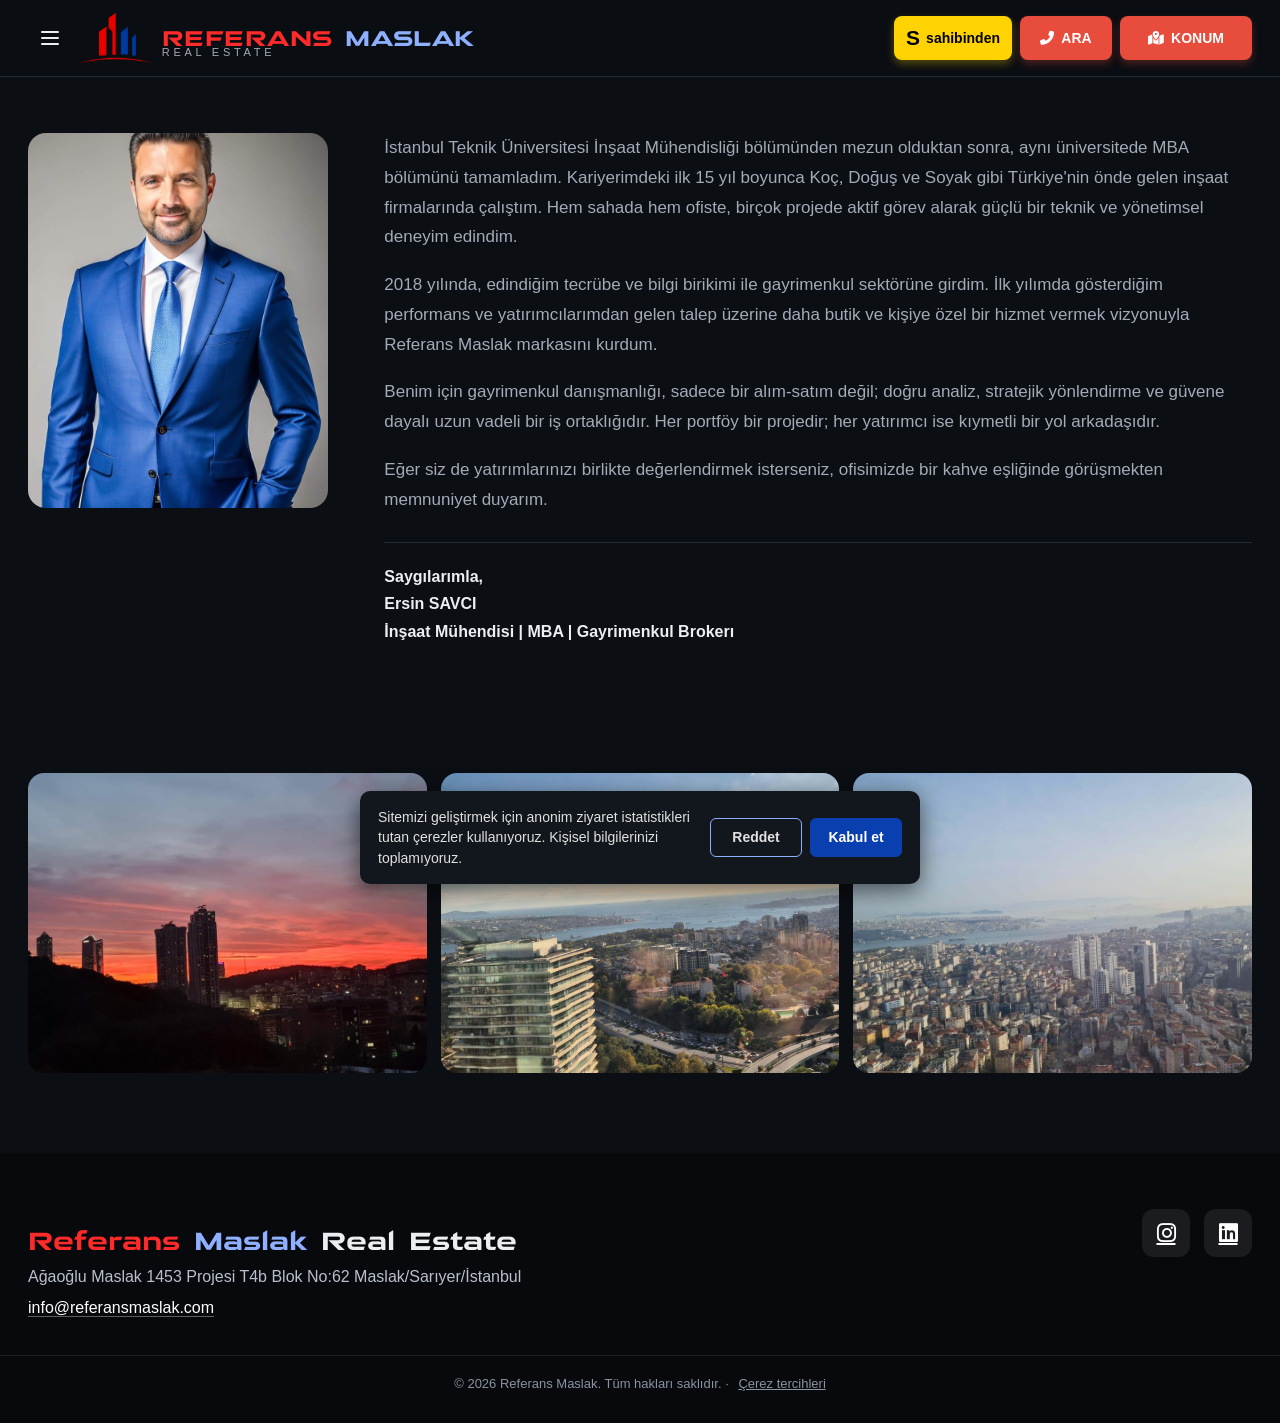
==== about.html @ 014ce4ad "Yan menü dil simgesi: standart çeviri ikonu (SVG) Co-Authored-By: Claude Opus 5.5 <noreply@anthropic" ====
<!DOCTYPE html>
<html lang="tr">
<head>
    <!-- Google tag (gtag.js) -->
    <script async src="https://www.googletagmanager.com/gtag/js?id=G-W1SLE5PTYP"></script>
    <script>
      window.dataLayer = window.dataLayer || [];
      function gtag(){dataLayer.push(arguments);}
      var rmConsent = null; try { rmConsent = localStorage.getItem('rm_consent'); } catch (e) {}
      gtag('consent', 'default', {
        ad_storage: 'denied', ad_user_data: 'denied', ad_personalization: 'denied',
        analytics_storage: rmConsent === 'granted' ? 'granted' : 'denied'
      });
      gtag('js', new Date());
      gtag('config', 'G-W1SLE5PTYP');
    </script>
    <meta charset="UTF-8">
    <meta name="viewport" content="width=device-width, initial-scale=1.0">
    <meta name="theme-color" content="#0B0E13">
    <script>try{if(localStorage.getItem('rmTheme')!=='disabled')document.documentElement.classList.add('dark')}catch(e){document.documentElement.classList.add('dark')}</script>
    <title>Ersin Savcı – Maslak Emlak Danışmanı, İnşaat Mühendisi, MBA | Referans Maslak</title>
    <meta name="description" content="İTÜ İnşaat Mühendisi ve MBA Ersin Savcı: Koç, Doğuş ve Soyak'ta 15 yıl inşaat deneyiminin ardından 2018'den beri Maslak'ta butik emlak ve gayrimenkul danışmanlığı.">
    <link rel="canonical" href="https://referansmaslak.com/about.html">
    <meta property="og:type" content="website">
    <meta property="og:locale" content="tr_TR">
    <meta property="og:site_name" content="Referans Maslak Real Estate">
    <meta property="og:title" content="Ersin Savcı – Maslak Emlak Danışmanı, İnşaat Mühendisi, MBA | Referans Maslak">
    <meta property="og:description" content="İTÜ İnşaat Mühendisi ve MBA Ersin Savcı: Koç, Doğuş ve Soyak'ta 15 yıl inşaat deneyiminin ardından 2018'den beri Maslak'ta butik emlak ve gayrimenkul danışmanlığı.">
    <meta property="og:url" content="https://referansmaslak.com/about.html">
    <meta property="og:image" content="https://referansmaslak.com/Firmalogo.jpg">
    <link rel="icon" type="image/png" sizes="192x192" href="favicon-192.png">
    <link rel="icon" href="favicon.ico" sizes="any">
    <link rel="apple-touch-icon" href="apple-touch-icon.png">
    <script type="application/ld+json">
{
  "@context": "https://schema.org",
  "@type": "Person",
  "name": "Ersin Savcı",
  "jobTitle": "Gayrimenkul Danışmanı",
  "alumniOf": "İstanbul Teknik Üniversitesi",
  "image": "https://referansmaslak.com/portrefoto.jpg",
  "worksFor": {
    "@id": "https://referansmaslak.com/#isletme",
    "@type": "RealEstateAgent",
    "name": "Referans Maslak Real Estate"
  },
  "sameAs": [
    "https://www.linkedin.com/in/ersin-savci-091b9053/",
    "https://www.instagram.com/referansmaslak.ersinsavci/"
  ]
}
    </script>
    <link rel="stylesheet" href="https://cdnjs.cloudflare.com/ajax/libs/font-awesome/6.0.0-beta3/css/all.min.css">
    <link rel="stylesheet" href="rm.css?v=20261031c">
</head>
<body>
    <!-- Yan menü (mobil) -->
    <div class="sidebar-menu" id="sidebarMenu">
        <ul class="menu-items">
            <li class="menu-item"><a href="index.html" class="menu-link" data-tr="Ana Sayfa" data-en="Main Page">Ana Sayfa</a></li>
            <li class="menu-item"><a href="about.html" class="menu-link active" data-tr="Hakkımızda" data-en="About Us">Hakkımızda</a></li>
            <li class="menu-item"><a href="services.html" class="menu-link" data-tr="Hizmetlerimiz" data-en="Our Services">Hizmetlerimiz</a></li>
            <li class="menu-item"><a href="maslak-1453.html" class="menu-link" data-tr="Maslak 1453" data-en="Maslak 1453">Maslak 1453</a></li>
        </ul>
        <div class="toggle-buttons-container">
            <div class="language-toggle-button">
                <span class="language-icon" aria-hidden="true"><svg viewBox="0 0 24 24" width="24" height="24" fill="currentColor" focusable="false"><path d="M12.87 15.07l-2.54-2.51.03-.03c1.74-1.94 2.98-4.17 3.71-6.53H17V4h-7V2H8v2H1v1.99h11.17C11.5 7.92 10.44 9.75 9 11.35 8.07 10.32 7.3 9.19 6.69 8h-2c.73 1.63 1.73 3.17 2.98 4.56l-5.09 5.02L4 19l5-5 3.11 3.11.76-2.04zM18.5 10h-2L12 22h2l1.12-3h4.75L21 22h2l-4.5-12zm-2.62 7l1.62-4.33L19.12 17h-3.24z"/></svg></span>
                <label class="language-toggle-switch" aria-label="Dil / Language">
                    <input type="checkbox" id="languageMenuToggle">
                    <span class="language-slider"></span>
                </label>
            </div>
            <div class="dark-mode-toggle-button">
                <span class="dark-mode-icon" aria-hidden="true"></span>
                <label class="toggle-switch" aria-label="Koyu tema / Dark mode">
                    <input type="checkbox" id="darkModeToggle">
                    <span class="slider"></span>
                </label>
            </div>
        </div>
    </div>
    <div class="menu-overlay" id="menuOverlay"></div>

    <!-- Üst bar -->
    <header class="top-bar">
        <div class="header-content">
            <div class="header-left">
                <button type="button" class="hamburger-btn" id="hamburgerBtn" aria-label="Menü" aria-expanded="false"><svg class="hb-open" aria-hidden="true" width="24" height="24" viewBox="0 0 24 24" fill="none" stroke="currentColor" stroke-width="2" stroke-linecap="round"><path d="M4 6h16M4 12h16M4 18h16"/></svg><svg class="hb-close" aria-hidden="true" width="24" height="24" viewBox="0 0 24 24" fill="none" stroke="currentColor" stroke-width="2" stroke-linecap="round"><path d="M6 6l12 12M18 6L6 18"/></svg></button>
                <a href="index.html" class="logo-container" id="logoLink">
                    <img src="logo-icon.png" alt="Referans Maslak Logo" class="logo" width="76" height="52">
                    <span class="company-name">
                        <span class="company-name-main"><span class="cn-red">REFERANS</span> <span class="cn-blue">MASLAK</span></span>
                        <span class="company-name-sub">Real Estate</span>
                    </span>
                </a>
                <nav class="main-nav" aria-label="Ana menü">
                <a href="index.html" data-tr="Ana Sayfa" data-en="Main Page">Ana Sayfa</a>
                <a href="about.html" class="active" aria-current="page" data-tr="Hakkımızda" data-en="About Us">Hakkımızda</a>
                <a href="services.html" data-tr="Hizmetlerimiz" data-en="Our Services">Hizmetlerimiz</a>
                <a href="maslak-1453.html" data-tr="Maslak 1453" data-en="Maslak 1453">Maslak 1453</a>
                </nav>
            </div>
            <div class="header-right">
                <div class="icon-buttons">
                    <button type="button" class="icon-btn" id="langBtn" aria-label="Dil değiştir / Change language">EN</button>
                    <button type="button" class="icon-btn" id="themeBtn" aria-label="Tema / Theme"><svg class="ico-sun" aria-hidden="true" width="18" height="18" viewBox="0 0 24 24" fill="none" stroke="currentColor" stroke-width="1.9" stroke-linecap="round"><circle cx="12" cy="12" r="4"/><path d="M12 2v2M12 20v2M4.9 4.9l1.4 1.4M17.7 17.7l1.4 1.4M2 12h2M20 12h2M4.9 19.1l1.4-1.4M17.7 6.3l1.4-1.4"/></svg><svg class="ico-moon" aria-hidden="true" width="18" height="18" viewBox="0 0 24 24" fill="none" stroke="currentColor" stroke-width="1.9" stroke-linecap="round" stroke-linejoin="round"><path d="M21 12.8A9 9 0 1 1 11.2 3a7 7 0 0 0 9.8 9.8z"/></svg></button>
                </div>
                <div class="action-buttons">
                    <a href="https://referansmaslak.sahibinden.com/" target="_blank" rel="noopener" class="sahibinden-button"><i>S</i> sahibinden</a>
                    <a href="tel:+905346270735" class="action-button" id="callButton"><i class="fas fa-phone-alt" aria-hidden="true"></i> <span class="call-text">ARA</span></a>
                    <a href="https://maps.app.goo.gl/JvEdP2CgWucA9CLR9?g_st=aw" target="_blank" rel="noopener" class="action-button" id="directionButton"><i class="fas fa-map-marked-alt" aria-hidden="true"></i> <span class="direction-text">KONUM</span></a>
                </div>
            </div>
        </div>
    </header>

    <main>
        <section class="about-section">
        <div class="about-container">
            <div class="profile-image">
                <img src="portrefoto.jpg" width="747" height="1200" alt="Ersin Savcı – Referans Maslak gayrimenkul danışmanı">
            </div>
            
            <div class="about-content">
                <div id="content-tr" class="language-content active">
                    <h1 class="about-title visually-hidden">Ersin Savcı – İnşaat Mühendisi | MBA | Gayrimenkul Danışmanı</h1>
                    
                    <p class="about-text">İstanbul Teknik Üniversitesi İnşaat Mühendisliği bölümünden mezun olduktan sonra, aynı üniversitede MBA bölümünü tamamladım. Kariyerimdeki ilk 15 yıl boyunca Koç, Doğuş ve Soyak gibi Türkiye'nin önde gelen inşaat firmalarında çalıştım. Hem sahada hem ofiste, birçok projede aktif görev alarak güçlü bir teknik ve yönetimsel deneyim edindim.</p>
                    
                    <p class="about-text">2018 yılında, edindiğim tecrübe ve bilgi birikimi ile gayrimenkul sektörüne girdim. İlk yılımda gösterdiğim performans ve yatırımcılarımdan gelen talep üzerine daha butik ve kişiye özel bir hizmet vermek vizyonuyla Referans Maslak markasını kurdum.</p>

                    <p class="about-text">Benim için gayrimenkul danışmanlığı, sadece bir alım-satım değil; doğru analiz, stratejik yönlendirme ve güvene dayalı uzun vadeli bir iş ortaklığıdır. Her portföy bir projedir; her yatırımcı ise kıymetli bir yol arkadaşıdır.</p>
                    
                    <p class="about-text">Eğer siz de yatırımlarınızı birlikte değerlendirmek isterseniz, ofisimizde bir kahve eşliğinde görüşmekten memnuniyet duyarım.</p>
                    
                    <p class="signature">Saygılarımla,<br>
                    Ersin SAVCI<br>
                    İnşaat Mühendisi | MBA | Gayrimenkul Brokerı</p>
                </div>
                
                <div id="content-en" class="language-content">
                    <h2 class="about-title visually-hidden">Ersin Savcı – Civil Engineer | MBA | Real Estate Broker</h2>
                    <p class="about-text">After graduating from Istanbul Technical University with a degree in Civil Engineering, I completed my MBA at the same university. I gained strong technical and managerial experience over 15 years working in leading construction companies in Turkey such as Koç, Doğuş, and Soyak. I took active roles in numerous projects, both on-site and in the office.</p>
                    
                    <p class="about-text">In 2018, I transitioned this expertise into the real estate sector. Due to my strong performance in the first year and the increasing demand from my clients, I shifted towards a more boutique and personalized service approach. This vision led me to establish the Referans Maslak brand.</p>
                    
                    <p class="about-text">For me, real estate consultancy is not just about buying and selling; it's about accurate analysis, strategic guidance, and building long-term partnerships based on trust. Every portfolio is a project, and every client is a valued partner on this journey.</p>
                    
                    <p class="about-text">If you would like to discuss your investments together, I would be happy to meet you at our office over a cup of coffee.</p>
                    
                    <p class="signature">Best regards,<br>
                    Ersin SAVCI<br>
                    Civil Engineer | MBA | Real Estate Broker</p>
                </div>
            </div>
        </div>
    </section>

    <section class="section-tight" aria-label="Fotoğraflar">
        <div class="wrap"><div class="photo-strip" data-rm-photos="3"></div></div>
    </section>
    </main>

    <footer>
        <div class="footer-inner">
            <div class="contact-info">
                <h3><span class="cn-red">Referans</span> <span class="cn-blue">Maslak</span> Real Estate</h3>
                <p>Ağaoğlu Maslak 1453 Projesi T4b Blok No:62 Maslak/Sarıyer/İstanbul</p>
                <p><a class="footer-link" href="mailto:info@referansmaslak.com">info@referansmaslak.com</a></p>
            </div>
            <div class="social-links">
                <a href="https://www.instagram.com/referansmaslak.ersinsavci?utm_source=ig_web_button_share_sheet&amp;igsh=ZDNlZDc0MzIxNw==" target="_blank" rel="noopener" class="social-icon" aria-label="Instagram"><i class="fab fa-instagram" aria-hidden="true"></i></a>
                <a href="https://www.linkedin.com/in/ersin-savci-091b9053/" target="_blank" rel="noopener" class="social-icon" aria-label="LinkedIn"><i class="fab fa-linkedin" aria-hidden="true"></i></a>
            </div>
        </div>
        <div class="copyright">
            © <script>document.write(new Date().getFullYear())</script> Referans Maslak. <span data-tr="Tüm hakları saklıdır." data-en="All rights reserved.">Tüm hakları saklıdır.</span>
        </div>
    </footer>
    <script src="rm.js?v=20261031c" defer></script>
    <script src="analytics.js" defer></script>
</body>
</html>
---- rm.css ----
/* Referans Maslak — ortak tema (2026-10 yeni tasarım)
   Renkler logodan: kırmızı #E30613, mavi #0A3FB0.
   Varsayılan koyu tema; açık tema html:not(.dark) ile gelir. */

@font-face {
    font-family: 'QarantaBold';
    src: url('QarantaBold.woff2') format('woff2'),
         url('Qaranta Bold.otf') format('opentype');
    font-weight: 700;
    font-style: normal;
    font-display: swap;
}

:root {
    --red: #E30613;          /* dolgu: buton, vurgu */
    --btn-red: #E74C3C;      /* ARA / KONUM (eski sitedeki kırmızı) */
    --red-text: #D0101A;     /* açık zeminde kırmızı yazı */
    --blue: #0A3FB0;         /* dolgu: şerit, buton */
    --blue-text: #0A3FB0;    /* açık zeminde mavi yazı */
    --bg: #F5F6F8;
    --surface: #FFFFFF;
    --surface-2: #EEF1F5;
    --line: #DDE1E8;
    --text: #141A24;
    --muted: #4A5363;
    --header-bg: rgba(255, 255, 255, 0.94);
    --logo-bg: transparent;
    --shadow: 0 6px 24px rgba(16, 24, 40, 0.08);
    --radius: 18px;
    --radius-sm: 12px;
    --font: -apple-system, BlinkMacSystemFont, 'Segoe UI', Roboto, 'Helvetica Neue', Arial, sans-serif;
    --brand-font: 'QarantaBold', var(--font);
    --wrap: 1320px;
}

html.dark {
    --red-text: #FF4D4D;
    --blue-text: #8FB0FF;
    --bg: #0B0E13;
    --surface: #12161D;
    --surface-2: #171C25;
    --line: #232A34;
    --text: #ECEEF2;
    --muted: #A3ABB7;
    --header-bg: rgba(11, 14, 19, 0.94);
    --logo-bg: #FFFFFF;
    --shadow: 0 6px 24px rgba(0, 0, 0, 0.35);
}

* { box-sizing: border-box; margin: 0; padding: 0; }

html { scroll-behavior: smooth; }

body {
    font-family: var(--font);
    background: var(--bg);
    color: var(--text);
    font-size: 16px;
    line-height: 1.6;
    -webkit-font-smoothing: antialiased;
    transition: background-color .3s, color .3s;
}

img { max-width: 100%; }
a { color: var(--blue-text); }
a:hover { color: var(--red-text); }
:focus-visible { outline: 2px solid var(--blue-text); outline-offset: 2px; }

.wrap { max-width: var(--wrap); margin: 0 auto; padding: 0 28px; }
.brand-h { font-family: var(--brand-font); font-weight: 700; letter-spacing: .01em; line-height: 1.12; }
.t-red { color: var(--red-text); }
.t-blue { color: var(--blue-text); }

/* ---------- Üst bar ---------- */
.top-bar {
    position: sticky; top: 0; z-index: 100;
    background: var(--header-bg);
    backdrop-filter: saturate(140%) blur(10px);
    -webkit-backdrop-filter: saturate(140%) blur(10px);
    border-bottom: 1px solid var(--line);
}
.header-content {
    max-width: calc(var(--wrap) + 56px); margin: 0 auto; padding: 12px 28px;   /* iç kenar = kapak/şerit kutularının kenarı */
    display: flex; align-items: center; gap: 12px 16px; flex-wrap: wrap;
}
.header-left { display: flex; align-items: center; gap: 6px; min-width: 0; }

.hamburger-btn {
    width: 44px; height: 44px; display: none; align-items: center; justify-content: center;
    background: none; border: 0; border-radius: 10px; cursor: pointer; color: var(--text); font-size: 22px;
}
.hamburger-btn:hover { background: var(--surface-2); }
.hamburger-btn .hb-close { display: none; }
.hamburger-btn[aria-expanded="true"] .hb-close { display: block; }
.hamburger-btn[aria-expanded="true"] .hb-open { display: none; }
.hamburger-btn { position: relative; z-index: 1001; }

.logo-container { display: flex; align-items: center; gap: 8px; text-decoration: none; cursor: pointer; }
.logo {
    width: auto; height: 52px; aspect-ratio: 233 / 160; object-fit: contain; display: block;
    background: transparent; padding: 0;   /* şeffaf PNG: koyu ve açık temada zeminle aynı */
}
.company-name { display: flex; flex-direction: column; line-height: 1.05; }
.company-name-main { font-family: var(--brand-font); font-weight: 700; font-size: 24px; letter-spacing: .02em; white-space: nowrap; }
.company-name-main .cn-red { color: var(--red); }
html.dark .company-name-main .cn-red { color: #FF2A2A; }
.company-name-main .cn-blue { color: var(--blue-text); }
.company-name-sub { font-size: 11px; letter-spacing: .34em; text-transform: uppercase; color: var(--muted); margin-top: 4px; }

.main-nav { display: flex; gap: 0; margin-left: 4px; }
.main-nav a {
    padding: 10px 6px; border-radius: 10px; color: var(--muted); text-decoration: none;
    font-size: 14.5px; font-weight: 500; white-space: nowrap;
}
.main-nav a:hover { color: var(--text); background: var(--surface-2); }
.main-nav a.active { color: var(--text); }
.main-nav a.active::after { content: ''; display: block; height: 2px; margin-top: 3px; border-radius: 2px; background: var(--red); }

.header-right { display: flex; align-items: center; gap: 8px; margin-left: auto; }
.icon-buttons { display: flex; gap: 6px; }
.icon-btn {
    height: 44px; min-width: 44px; padding: 0 12px; border-radius: 8px;
    border: 1px solid var(--line); background: transparent; color: var(--text);
    font: 600 13px var(--font); cursor: pointer; display: inline-flex; align-items: center; justify-content: center; gap: 6px;
}
.icon-btn:hover { background: var(--surface-2); }
.icon-btn .ico-sun { display: none; }
html.dark .icon-btn .ico-sun { display: inline; }
html.dark .icon-btn .ico-moon { display: none; }

.action-buttons { display: flex; gap: 8px; }
.sahibinden-button {
    font-family: Arial, Helvetica, sans-serif;
    display: inline-flex; align-items: center; justify-content: center;
    background: #FFD301; color: #000; border-radius: 8px;
    padding: 0 12px; height: 44px; font-weight: 700; font-size: 14px; text-decoration: none;
    box-shadow: 0 4px 8px rgba(255, 211, 1, .3); transition: transform .2s, box-shadow .2s;
}
.sahibinden-button:hover { color: #000; transform: translateY(-2px); box-shadow: 0 6px 12px rgba(255, 211, 1, .4); }
.sahibinden-button i { font-style: normal; font-weight: 700; font-size: 21px; margin-right: 6px; }
.action-button {
    display: inline-flex; align-items: center; justify-content: center; gap: 7px;
    background: var(--btn-red); color: #fff; border-radius: 8px;
    padding: 0 12px; height: 44px; min-width: 0; font-weight: 600; font-size: 14px; text-decoration: none;
    box-shadow: 0 4px 8px rgba(231, 76, 60, .3); transition: transform .2s, background-color .2s;
}
.action-button:hover { color: #fff; background: var(--blue); transform: translateY(-2px); }
.action-button i { font-size: 14px; }
/* TR/EN değişince üst bar genişliği değişmesin diye sabit genişlik */
#callButton { width: 92px; }
#directionButton { width: 132px; }

/* ---------- Yan menü (mobil) ---------- */
.sidebar-menu {
    position: fixed; top: 0; left: -320px; width: 290px; height: 100vh; height: 100dvh; z-index: 10002;
    background: var(--surface); border-right: 1px solid var(--line); box-shadow: var(--shadow);
    display: flex; flex-direction: column; overflow-y: auto; transition: left .35s ease;
}
.sidebar-menu.open { left: 0; }
.menu-items { list-style: none; padding: 84px 12px 12px; flex-grow: 1; }
.menu-link {
    display: block; padding: 14px 16px; border-radius: 12px; color: var(--text);
    text-decoration: none; font-weight: 600; font-size: 17px;
}
.menu-link:hover, .menu-link.active { background: var(--surface-2); color: var(--red-text); }
.toggle-buttons-container { padding: 16px; border-top: 1px solid var(--line); display: flex; flex-direction: column; gap: 12px; }
.language-toggle-button, .dark-mode-toggle-button {
    display: flex; align-items: center; justify-content: space-between;
    padding: 10px 14px; border-radius: 12px; background: var(--surface-2);
}
.language-icon { width: 24px; height: 24px; display: flex; align-items: center; justify-content: center; color: var(--text); }
.language-icon svg { width: 24px; height: 24px; display: block; }
.dark-mode-icon { width: 24px; height: 24px; display: flex; align-items: center; justify-content: center; color: var(--text); font-size: 18px; }
.dark-mode-icon .sun-moon { display: none; }
.dark-mode-icon::before { content: '\263C'; }
html.dark .dark-mode-icon::before { content: '\263E'; }
.language-toggle-switch, .toggle-switch { position: relative; display: inline-block; width: 80px; height: 34px; }
.language-toggle-switch input, .toggle-switch input { opacity: 0; width: 0; height: 0; }
.language-slider, .slider {
    position: absolute; inset: 0; cursor: pointer; background: #9AA3AF; border-radius: 34px; transition: .3s;
}
.language-slider:before {
    position: absolute; content: "TR"; height: 26px; width: 36px; left: 4px; bottom: 4px;
    background: #fff; border-radius: 30px; transition: .3s;
    display: flex; align-items: center; justify-content: center; font-size: 12px; font-weight: 700; color: var(--blue);
}
input:checked + .language-slider { background: var(--blue); }
input:checked + .language-slider:before { content: "EN"; transform: translateX(36px); }
.slider:before { position: absolute; content: ""; height: 26px; width: 26px; left: 4px; bottom: 4px; background: #fff; border-radius: 50%; transition: .3s; }
input:checked + .slider { background: var(--blue); }
input:checked + .slider:before { transform: translateX(46px); }
.menu-overlay { position: fixed; inset: 0; background: rgba(0, 0, 0, .5); z-index: 10001; opacity: 0; visibility: hidden; transition: .3s; }
.menu-overlay.active { opacity: 1; visibility: visible; }

/* ---------- Kapak (hero) ---------- */
.hero { padding: 20px 28px 0; }
.hero-box {
    position: relative; max-width: var(--wrap); margin: 0 auto; min-height: 560px;
    border-radius: 22px; overflow: hidden; display: flex; align-items: flex-end; background: #0B0E13;
}
.hero-box img { position: absolute; inset: 0; width: 100%; height: 100%; object-fit: cover; }
.hero-box::after { content: ''; position: absolute; inset: 0; background: linear-gradient(180deg, rgba(8, 10, 14, 0) 30%, rgba(8, 10, 14, .9) 100%); }
.hero-text { position: relative; z-index: 1; padding: 0 48px 52px; max-width: 980px; color: #fff; }
.hero-text h1 { font-family: var(--brand-font); font-weight: 700; font-size: clamp(32px, 5vw, 64px); line-height: 1.14; color: #fff; padding-bottom: 6px; }
.hero-text h1 .hl { color: #FF3B3B; }
.hero-text p { margin-top: 16px; font-size: 18px; color: #E6E9EE; max-width: 720px; }

/* ---------- Mavi istatistik şeridi ---------- */
.stats { padding: 16px 28px 0; }
.stats-box {
    max-width: var(--wrap); margin: 0 auto; background: var(--blue); color: #fff; border-radius: 22px;
    padding: 30px 40px; display: grid; grid-template-columns: repeat(4, minmax(0, 1fr)); gap: 24px;
}
.stat-num { font-family: var(--brand-font); font-size: 40px; line-height: 1; white-space: nowrap; }
.stat-label { margin-top: 8px; font-size: 14px; color: #D6E0FA; }

/* ---------- Bölümler ---------- */
.section { padding: 88px 0; }
.section-tight { padding: 56px 0; }
.section-title { font-family: var(--brand-font); font-weight: 700; font-size: clamp(28px, 3.4vw, 40px); line-height: 1.15; color: var(--text); }
.section-head { display: flex; flex-wrap: wrap; justify-content: space-between; align-items: flex-end; gap: 12px; margin-bottom: 32px; }

.intro { display: flex; flex-wrap: wrap; gap: 56px; align-items: center; }
.intro-photo { flex: 0 1 300px; width: 300px; max-width: 300px; height: auto; aspect-ratio: 4 / 5; object-fit: cover; object-position: center top; border-radius: var(--radius); display: block; }
.intro-body { flex: 999 1 480px; min-width: 0; }
.intro-body .lead { font-size: clamp(18px, 1.7vw, 21px); line-height: 1.6; color: var(--text); }
.intro-body .lead .brand { color: var(--red-text); font-weight: 700; }
.intro-sign { margin-top: 28px; padding-top: 20px; border-top: 1px solid var(--line); color: var(--blue-text); font-weight: 600; font-size: 15px; }

/* Rastgele foto şeridi */
.photo-strip { display: grid; grid-template-columns: repeat(3, minmax(0, 1fr)); gap: 14px; }
.photo-strip img { width: 100%; height: 300px; object-fit: cover; border-radius: 16px; display: block; background: var(--surface-2); }

/* Yorumlar */
.g-rating {
    display: inline-flex; align-items: center; gap: 10px; padding: 10px 16px; border-radius: 14px;
    background: var(--surface); border: 1px solid var(--line); text-decoration: none; color: var(--text);
    transition: border-color .2s, transform .2s;
}
.g-rating:hover { color: var(--text); border-color: #F5A623; transform: translateY(-2px); }
.g-rating-score { font: 700 26px/1 var(--font); letter-spacing: -.01em; }
.g-rating-stars { color: #F5A623; font-size: 19px; letter-spacing: 2px; line-height: 1; }
.g-rating-src { display: inline-flex; align-items: center; gap: 6px; font-size: 13.5px; color: var(--muted); padding-left: 10px; border-left: 1px solid var(--line); }
.reviews-viewport { position: relative; margin: 0 -28px; }
.reviews-viewport::before, .reviews-viewport::after {
    content: ''; position: absolute; top: 0; bottom: 0; width: 72px; z-index: 2; pointer-events: none;
}
.reviews-viewport::before { left: 0; background: linear-gradient(90deg, var(--bg), transparent); }
.reviews-viewport::after { right: 0; background: linear-gradient(-90deg, var(--bg), transparent); }
.reviews-track {
    display: flex; align-items: flex-start; gap: 16px; overflow-x: auto; padding: 6px 28px 14px; list-style: none;
    scrollbar-width: none; -webkit-overflow-scrolling: touch;
}
.reviews-track::-webkit-scrollbar { display: none; }
.reviews-track.is-static { scroll-snap-type: x mandatory; }
.reviews-track.is-static .review-card { scroll-snap-align: start; }
.review-card {
    position: relative; flex: 0 0 420px; display: flex; flex-direction: column; gap: 14px;
    background: var(--surface); border: 1px solid var(--line); border-radius: 18px; padding: 26px;
    transition: transform .25s ease, border-color .25s ease, box-shadow .25s ease;
}
.review-card::after { content: '\201D'; position: absolute; top: 6px; right: 20px; font: 700 72px/1 Georgia, serif; color: var(--red-text); opacity: .18; pointer-events: none; }
.review-card:hover { transform: translateY(-4px); border-color: var(--blue-text); box-shadow: 0 10px 28px rgba(10, 63, 176, .18); }
.review-stars { color: #F5A623; letter-spacing: 3px; font-size: 17px; }
.review-text {
    color: var(--text); line-height: 1.6; flex: 1; font-size: 15px;
}
.review-head { display: flex; align-items: center; gap: 12px; padding-top: 14px; border-top: 1px solid var(--line); }
.review-avatar {
    width: 38px; height: 38px; border-radius: 50%; flex: 0 0 38px; display: inline-flex; align-items: center; justify-content: center;
    font: 700 16px var(--font); color: #fff; background: var(--blue);
}
.review-avatar.av-1 { background: var(--red); }
.review-avatar.av-2 { background: #0E7C66; }
.review-avatar.av-3 { background: #7A4BC2; }
.review-author { font-size: 14.5px; font-weight: 600; color: var(--text); }
.review-author span { font-weight: 400; color: var(--muted); font-size: 13px; }
.reviews-all { display: inline-block; margin-top: 20px; font-size: 15px; font-weight: 600; text-decoration: none; }

/* Mülk sahipleri */
.owners { display: flex; flex-wrap: wrap; background: var(--surface); border: 1px solid var(--line); border-radius: 22px; overflow: hidden; }
.owners-body { flex: 1 1 440px; min-width: 0; padding: 52px 48px; }
.owners h2 { font-family: var(--brand-font); font-weight: 700; font-size: clamp(24px, 2.6vw, 34px); line-height: 1.2; color: var(--text); }
.owners p { margin-top: 18px; color: var(--muted); }
.owners p strong { color: var(--text); }
.owners-photo { flex: 1 1 380px; min-width: 0; min-height: 360px; object-fit: cover; display: block; background: var(--surface-2); }

/* Projeler */
.project-tags { list-style: none; display: grid; grid-template-columns: repeat(auto-fill, minmax(240px, 1fr)); gap: 0 32px; counter-reset: prj; }
.project-tags li { counter-increment: prj; padding: 14px 0; border-bottom: 1px solid var(--line); display: flex; gap: 14px; align-items: baseline; font-size: 17px; color: var(--text); }
.project-tags li::before { content: counter(prj, decimal-leading-zero); font-size: 12px; font-weight: 700; color: var(--red-text); font-variant-numeric: tabular-nums; }

/* Galeri — dikey/yatay kuralı JS'te */
.gallery { display: grid; grid-template-columns: repeat(auto-fill, minmax(170px, 1fr)); grid-auto-rows: 200px; gap: 12px; }
.gallery-item { position: relative; overflow: hidden; border-radius: 14px; background: var(--surface-2); transition: transform .3s ease; }
.gallery-item img { width: 100%; height: 100%; object-fit: cover; display: block; }
.gallery-item:hover { transform: scale(1.02); z-index: 1; }
.img-wide { grid-column: span 2; }
.img-tall { grid-row: span 2; }
.img-large { grid-column: span 2; grid-row: span 2; }

/* ---------- Hakkımızda / Maslak 1453 içerik sayfaları ---------- */
.about-section { padding: 56px 0 72px; }
.about-container { max-width: var(--wrap); margin: 0 auto; padding: 0 28px; display: flex; flex-wrap: wrap; gap: 56px; align-items: flex-start; }
.profile-image { flex: 1 1 300px; max-width: 420px; }
.profile-image img { width: 100%; height: auto; aspect-ratio: 4 / 5; object-fit: cover; border-radius: var(--radius); display: block; }
.about-content { flex: 999 1 520px; min-width: 0; }
.about-container.p1453 .about-content { max-width: 860px; margin: 0 auto; }
.language-content { display: none; }
.language-content.active { display: block; }
.about-title { font-family: var(--brand-font); font-weight: 700; font-size: clamp(28px, 3.6vw, 44px); line-height: 1.15; color: var(--text); margin-bottom: 24px; }
.about-title::before { content: ''; display: block; width: 56px; height: 4px; border-radius: 2px; background: var(--red); margin-bottom: 20px; }
.about-text { font-size: 17px; color: var(--muted); margin-bottom: 18px; line-height: 1.75; }
.about-text strong { color: var(--text); }
.p-h2 { font-family: var(--brand-font); font-weight: 700; font-size: 24px; color: var(--blue-text); margin: 36px 0 12px; }
.signature { margin-top: 28px; padding-top: 20px; border-top: 1px solid var(--line); color: var(--text); font-weight: 600; line-height: 1.7; }
.faq-item { background: var(--surface); border: 1px solid var(--line); border-radius: 14px; margin-bottom: 10px; overflow: hidden; }
.faq-item summary { cursor: pointer; padding: 16px 20px; font-weight: 600; color: var(--text); list-style: none; display: flex; justify-content: space-between; gap: 16px; }
.faq-item summary::-webkit-details-marker { display: none; }
.faq-item summary::after { content: '+'; color: var(--red-text); font-size: 22px; line-height: 1; }
.faq-item[open] summary::after { content: '\2212'; }
.faq-item p { padding: 0 20px 18px; color: var(--muted); }

/* ---------- Servisler ---------- */
.services-hero .hero-box { min-height: 420px; }
.services-section { padding: 56px 0 88px; }
.services-grid { max-width: var(--wrap); margin: 0 auto; padding: 0 28px; display: grid; grid-template-columns: repeat(auto-fill, minmax(320px, 1fr)); gap: 16px; }
.service-card { background: var(--surface); border: 1px solid var(--line); border-radius: 18px; padding: 26px; display: flex; gap: 18px; align-items: flex-start; transition: transform .2s, border-color .2s; }
.service-card:hover { transform: translateY(-3px); border-color: var(--blue-text); }
.service-icon { flex: 0 0 52px; height: 52px; border-radius: 14px; background: var(--blue); color: #fff; display: flex; align-items: center; justify-content: center; font-size: 20px; }
.service-card:nth-child(even) .service-icon { background: var(--red); }
.service-title-text { font-weight: 700; font-size: 17px; color: var(--text); margin-bottom: 6px; line-height: 1.35; }
.service-desc { color: var(--muted); font-size: 15px; }
.lang-en { display: none !important; }
body.lang-en-active .lang-en { display: block !important; }
body.lang-en-active .service-card.lang-en { display: flex !important; }
body.lang-en-active .lang-tr { display: none !important; }

/* ---------- Alt bilgi ---------- */
footer { background: #07090D; color: #ECEEF2; margin-top: 24px; }
html:not(.dark) footer { background: #0E1A3A; }
.footer-inner { max-width: var(--wrap); margin: 0 auto; padding: 56px 28px 28px; display: flex; flex-wrap: wrap; gap: 32px 48px; justify-content: space-between; }
.contact-info h3 { font-family: var(--brand-font); font-size: 28px; font-weight: 700; margin-bottom: 10px; }
.contact-info h3 .cn-red { color: #FF2A2A; }
.contact-info h3 .cn-blue { color: #8FB0FF; }
.contact-info p { color: #B9C0CC; margin: 6px 0; }
.footer-link { color: #fff; text-decoration: none; border-bottom: 1px solid rgba(255, 255, 255, .35); }
.footer-link:hover { color: #FF4D4D; border-bottom-color: #FF4D4D; }
.social-links { display: flex; gap: 14px; align-items: flex-start; }
.social-icon { width: 48px; height: 48px; border-radius: 12px; display: inline-flex; align-items: center; justify-content: center; background: rgba(255, 255, 255, .08); color: #fff; font-size: 22px; }
.social-icon:hover { background: var(--red); color: #fff; }
.copyright { max-width: var(--wrap); margin: 0 auto; padding: 18px 28px 28px; border-top: 1px solid rgba(255, 255, 255, .1); font-size: 13px; color: #8A93A0; text-align: center; }

/* ---------- Duyarlı ---------- */
@media (max-width: 1360px) {
    .main-nav, .icon-buttons { display: none; }
    .hamburger-btn { display: inline-flex; }
}
@media (max-width: 900px) {
    .stats-box { grid-template-columns: repeat(2, minmax(0, 1fr)); padding: 26px 24px; }
    .photo-strip { grid-template-columns: repeat(2, minmax(0, 1fr)); }
    .photo-strip img:nth-child(3) { display: none; }
}
@media (max-width: 760px) {
    .header-content { padding: 10px 16px; gap: 10px; }
    .header-right { width: 100%; margin-left: 0; }
    .action-buttons { width: 100%; }
    .action-buttons > a { flex: 1 1 0; min-width: 0; padding: 0 8px; }
    .logo { width: auto; height: 46px; }
    .logo-container { gap: 9px; }
    .company-name-main { font-size: 21px; }
    .wrap, .about-container, .services-grid { padding: 0 16px; }
    .hero, .stats { padding-left: 16px; padding-right: 16px; }
    .hero-box { min-height: 440px; border-radius: 18px; }
    .hero-text { padding: 0 22px 28px; }
    .hero-text p { font-size: 16px; }
    .section { padding: 60px 0; }
    .section-tight { padding: 40px 0; }
    .intro { gap: 28px; }
    .intro-photo { flex: 0 0 auto; width: 62%; max-width: 240px; aspect-ratio: 4 / 5; object-position: center top; margin: 0 auto; }
    .photo-strip img { height: 180px; }
    .owners-body { padding: 32px 24px; }
    .owners-photo { min-height: 240px; }
    .review-card { flex-basis: 80vw; max-width: 320px; padding: 22px; }
    .reviews-viewport { margin: 0 -16px; }
    .reviews-track { padding-left: 16px; padding-right: 16px; }
    .reviews-viewport::before, .reviews-viewport::after { width: 28px; }
    .gallery { grid-template-columns: repeat(2, minmax(0, 1fr)); grid-auto-rows: 150px; gap: 8px; }
    .stat-num { font-size: 22px; white-space: normal; }
    .stats-box { gap: 20px 16px; }
    .project-tags { grid-template-columns: repeat(2, minmax(0, 1fr)); gap: 0 16px; }
    .project-tags li { font-size: 15px; gap: 8px; }
    .services-grid { grid-template-columns: 1fr; }
    .about-section { padding: 32px 0 56px; }
    .about-container { gap: 32px; }
    .profile-image { max-width: 100%; }
    .footer-inner { padding: 44px 16px 24px; }
}
@media (max-width: 400px) {
    .company-name-main { font-size: 18px; }
    .company-name-sub { letter-spacing: .26em; }
    .logo { width: auto; height: 40px; }
    .action-buttons > a { font-size: 13px; }
}
@media (prefers-reduced-motion: reduce) {
    *, *::before, *::after { transition: none !important; scroll-behavior: auto !important; }
}

.intro-body .br-desk { display: none; }
/* Ekranda görünmez, Google ve ekran okuyucular için kalır */
.visually-hidden { position: absolute !important; width: 1px; height: 1px; padding: 0; margin: -1px; overflow: hidden; clip: rect(0 0 0 0); white-space: nowrap; border: 0; }
/* Mobilde imzada unvan ad-soyadın altına iner */
@media (max-width: 760px) {
    .intro-sign .sign-name { display: block; }
    .intro-sign .sign-sep { display: none; }
}
.reviews .section-head { align-items: center; }
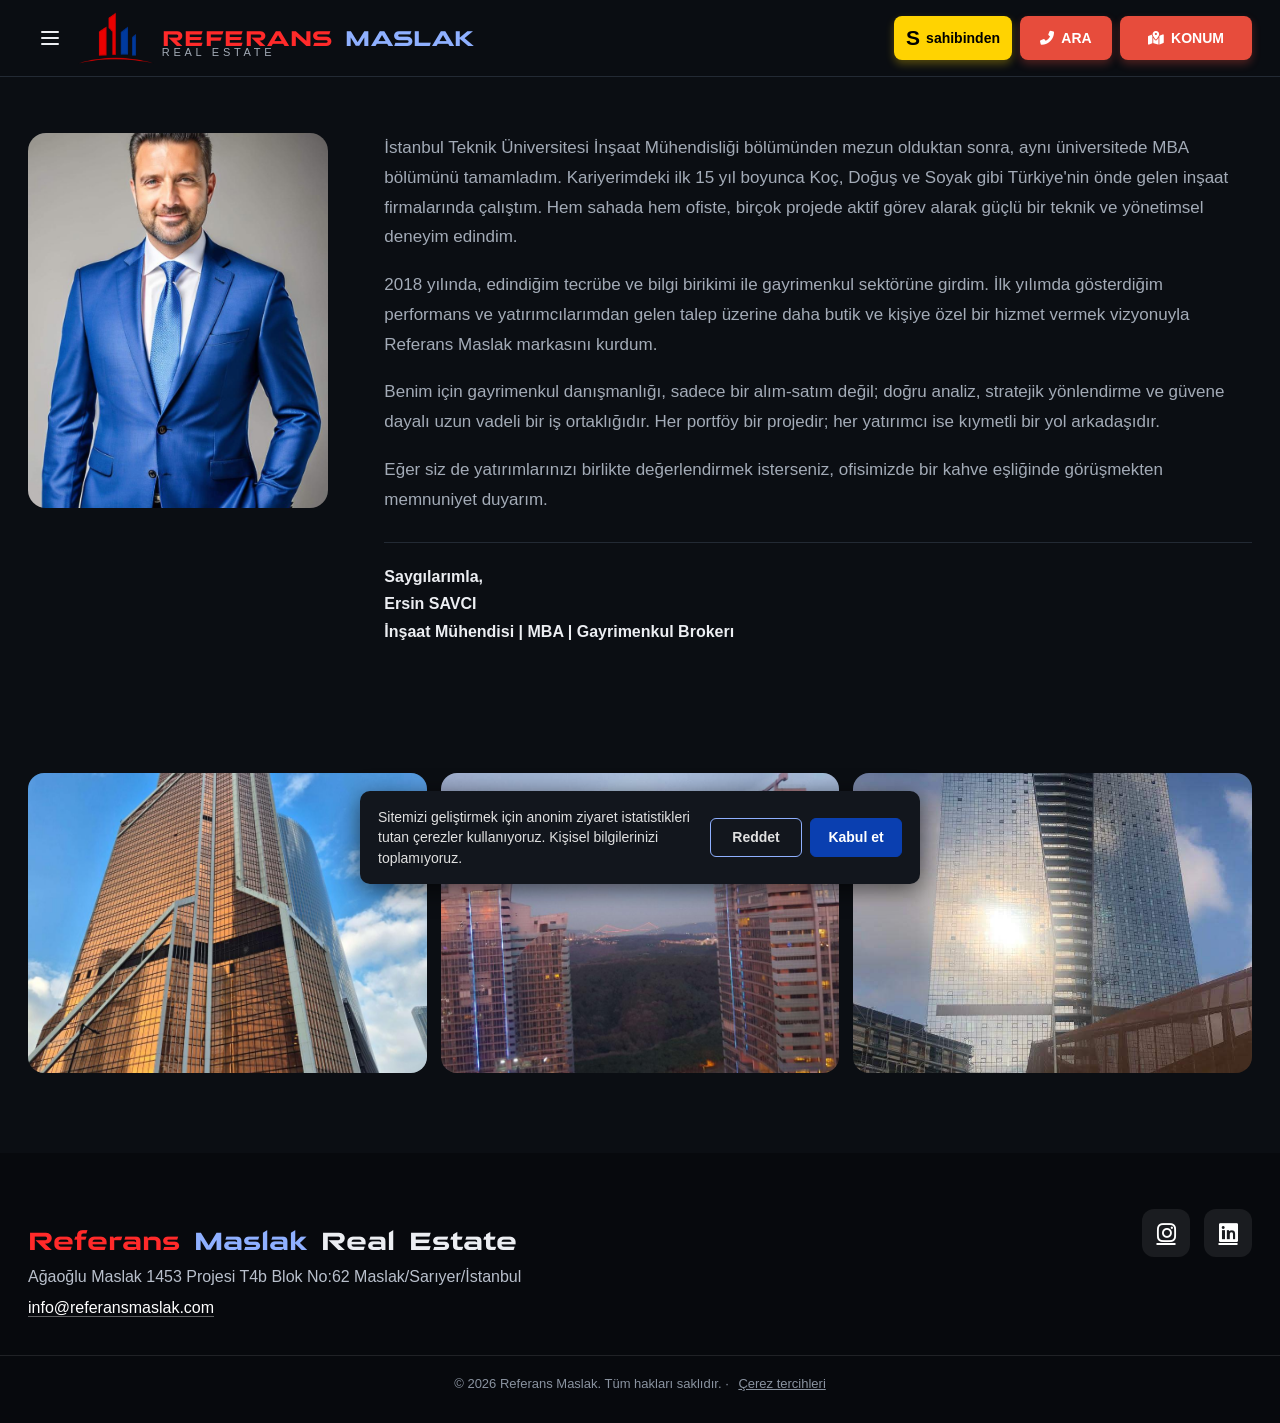
==== commit f0acce69: "CSS/JS sürüm numarası yenilendi (önbellek) Co-Authored-By: Claude Opus 5.5 <noreply@anthropic.com> C" ====
--- a/about.html
+++ b/about.html
@@ -51,7 +51,7 @@
 }
     </script>
     <link rel="stylesheet" href="https://cdnjs.cloudflare.com/ajax/libs/font-awesome/6.0.0-beta3/css/all.min.css">
-    <link rel="stylesheet" href="rm.css?v=20261031c">
+    <link rel="stylesheet" href="rm.css?v=20261031d">
 </head>
 <body>
     <!-- Yan menü (mobil) -->
@@ -177,7 +177,7 @@
             © <script>document.write(new Date().getFullYear())</script> Referans Maslak. <span data-tr="Tüm hakları saklıdır." data-en="All rights reserved.">Tüm hakları saklıdır.</span>
         </div>
     </footer>
-    <script src="rm.js?v=20261031c" defer></script>
+    <script src="rm.js?v=20261031d" defer></script>
     <script src="analytics.js" defer></script>
 </body>
 </html>
--- a/rm.css
+++ b/rm.css
@@ -209,8 +209,10 @@
 .stats { padding: 16px 28px 0; }
 .stats-box {
     max-width: var(--wrap); margin: 0 auto; background: var(--blue); color: #fff; border-radius: 22px;
-    padding: 30px 40px; display: grid; grid-template-columns: repeat(4, minmax(0, 1fr)); gap: 24px;
-}
+    padding: 30px 40px; display: flex; justify-content: space-between; align-items: flex-start; gap: 24px;
+}
+.stats-box > div { min-width: 0; }
+.stat-lang { display: block; height: 40px; width: auto; position: relative; top: 9px; }
 .stat-num { font-family: var(--brand-font); font-size: 40px; line-height: 1; white-space: nowrap; }
 .stat-label { margin-top: 8px; font-size: 14px; color: #D6E0FA; }
 
@@ -357,7 +359,7 @@
     .hamburger-btn { display: inline-flex; }
 }
 @media (max-width: 900px) {
-    .stats-box { grid-template-columns: repeat(2, minmax(0, 1fr)); padding: 26px 24px; }
+    .stats-box { display: grid; grid-template-columns: repeat(2, minmax(0, 1fr)); padding: 26px 24px; }
     .photo-strip { grid-template-columns: repeat(2, minmax(0, 1fr)); }
     .photo-strip img:nth-child(3) { display: none; }
 }
@@ -387,6 +389,7 @@
     .reviews-viewport::before, .reviews-viewport::after { width: 28px; }
     .gallery { grid-template-columns: repeat(2, minmax(0, 1fr)); grid-auto-rows: 150px; gap: 8px; }
     .stat-num { font-size: 22px; white-space: normal; }
+    .stat-lang { height: 26px; top: 3px; }
     .stats-box { gap: 20px 16px; }
     .project-tags { grid-template-columns: repeat(2, minmax(0, 1fr)); gap: 0 16px; }
     .project-tags li { font-size: 15px; gap: 8px; }
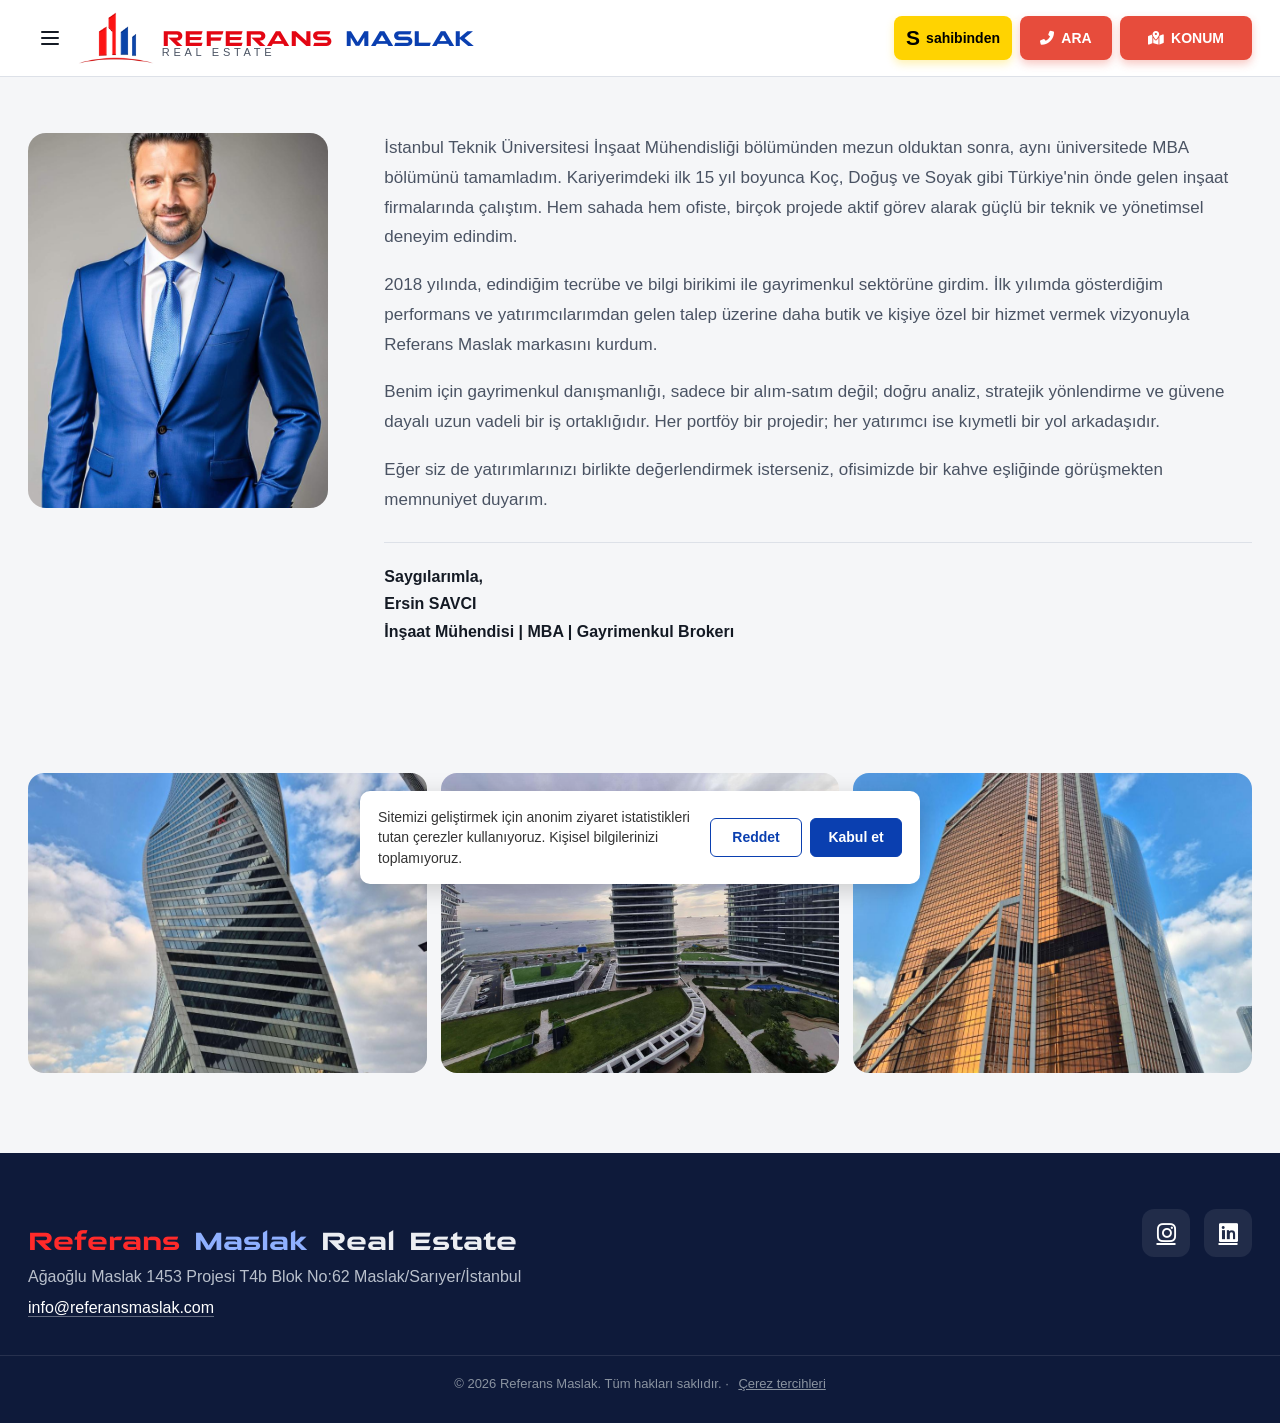
==== commit 4f6b3548: "Varsayılan tema açık; koyu tercih hatırlanır Co-Authored-By: Claude Opus 5.5 <noreply@anthropic.com>" ====
--- a/about.html
+++ b/about.html
@@ -16,8 +16,8 @@
     </script>
     <meta charset="UTF-8">
     <meta name="viewport" content="width=device-width, initial-scale=1.0">
-    <meta name="theme-color" content="#0B0E13">
-    <script>try{if(localStorage.getItem('rmTheme')!=='disabled')document.documentElement.classList.add('dark')}catch(e){document.documentElement.classList.add('dark')}</script>
+    <meta name="theme-color" content="#F5F6F8">
+    <script>try{if(localStorage.getItem('rmTheme')==='enabled')document.documentElement.classList.add('dark')}catch(e){}</script>
     <title>Ersin Savcı – Maslak Emlak Danışmanı, İnşaat Mühendisi, MBA | Referans Maslak</title>
     <meta name="description" content="İTÜ İnşaat Mühendisi ve MBA Ersin Savcı: Koç, Doğuş ve Soyak'ta 15 yıl inşaat deneyiminin ardından 2018'den beri Maslak'ta butik emlak ve gayrimenkul danışmanlığı.">
     <link rel="canonical" href="https://referansmaslak.com/about.html">
@@ -51,7 +51,7 @@
 }
     </script>
     <link rel="stylesheet" href="https://cdnjs.cloudflare.com/ajax/libs/font-awesome/6.0.0-beta3/css/all.min.css">
-    <link rel="stylesheet" href="rm.css?v=20261031d">
+    <link rel="stylesheet" href="rm.css?v=20261031e">
 </head>
 <body>
     <!-- Yan menü (mobil) -->
@@ -177,7 +177,7 @@
             © <script>document.write(new Date().getFullYear())</script> Referans Maslak. <span data-tr="Tüm hakları saklıdır." data-en="All rights reserved.">Tüm hakları saklıdır.</span>
         </div>
     </footer>
-    <script src="rm.js?v=20261031d" defer></script>
+    <script src="rm.js?v=20261031e" defer></script>
     <script src="analytics.js" defer></script>
 </body>
 </html>
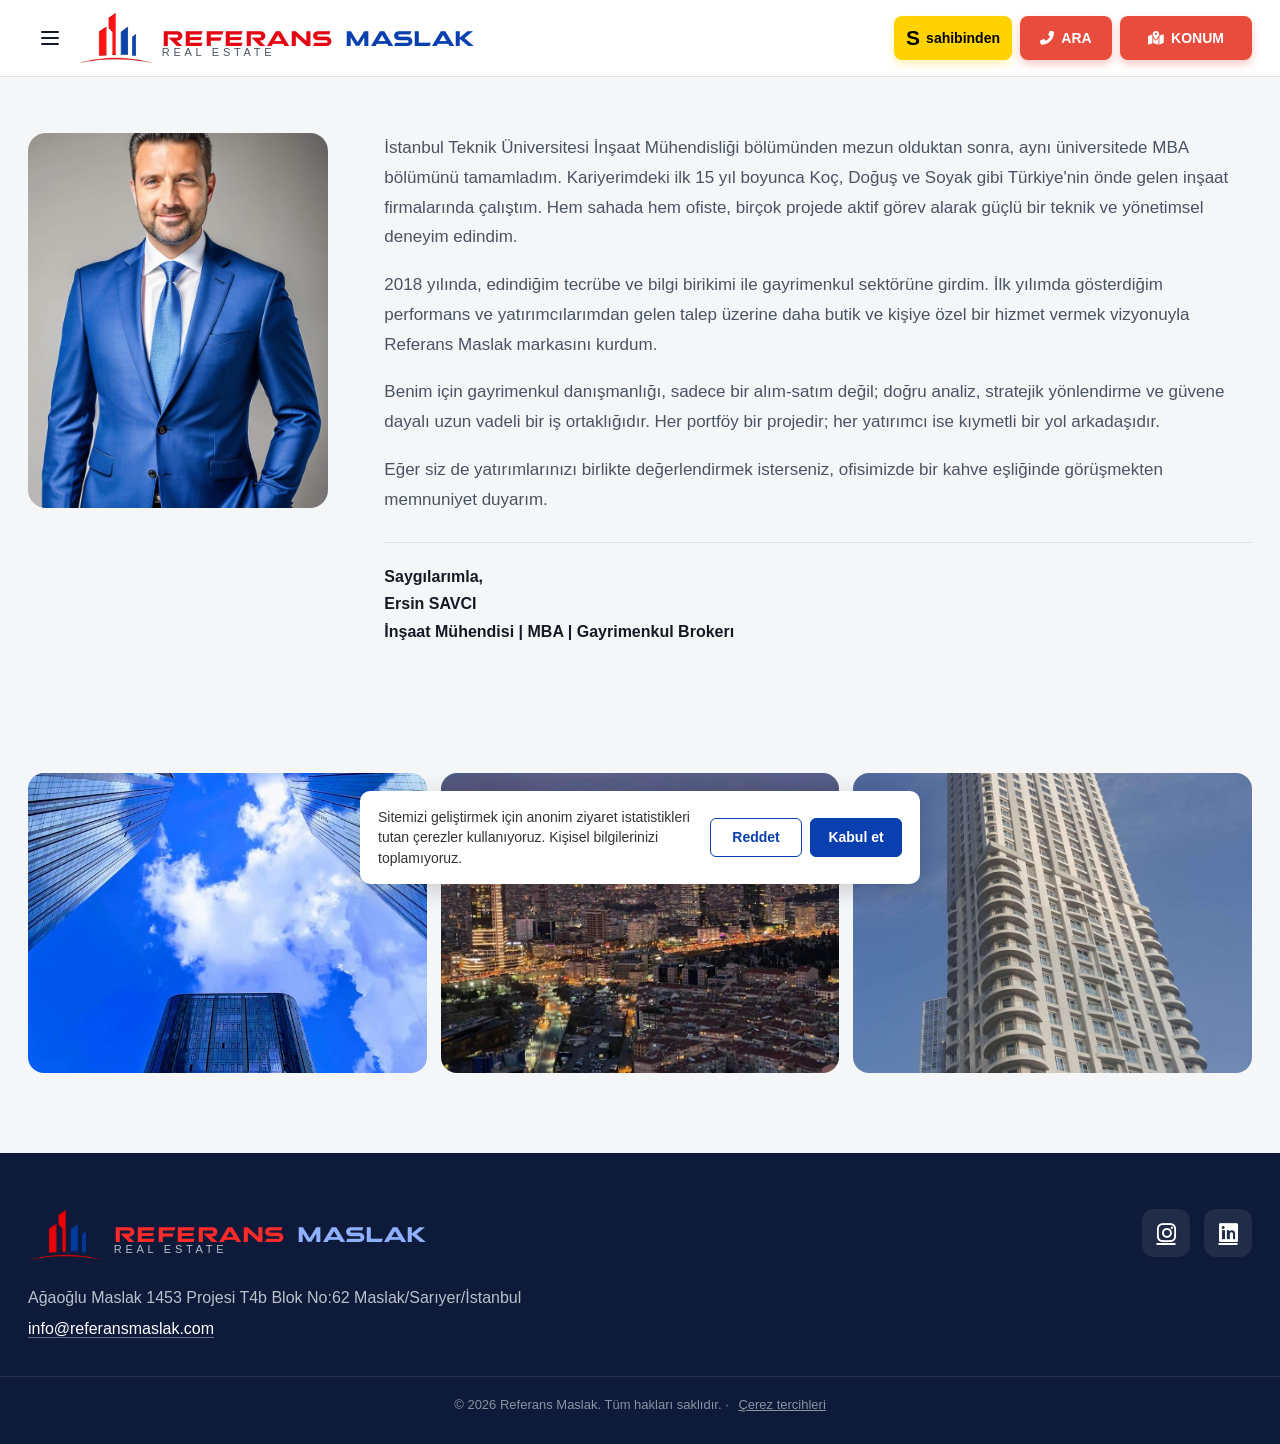
==== commit 174d41d9: "Footer'a üst bardaki logo eklendi (tüm sayfalar) Co-Authored-By: Claude Opus 5.5 <noreply@anthropic." ====
--- a/about.html
+++ b/about.html
@@ -51,7 +51,7 @@
 }
     </script>
     <link rel="stylesheet" href="https://cdnjs.cloudflare.com/ajax/libs/font-awesome/6.0.0-beta3/css/all.min.css">
-    <link rel="stylesheet" href="rm.css?v=20261031e">
+    <link rel="stylesheet" href="rm.css?v=20261031f">
 </head>
 <body>
     <!-- Yan menü (mobil) -->
@@ -164,7 +164,7 @@
     <footer>
         <div class="footer-inner">
             <div class="contact-info">
-                <h3><span class="cn-red">Referans</span> <span class="cn-blue">Maslak</span> Real Estate</h3>
+                <a href="index.html" class="footer-brand" aria-label="Referans Maslak Real Estate"><img src="logo-icon.png" alt="" class="logo" width="76" height="52"><span class="company-name"><span class="company-name-main"><span class="cn-red">REFERANS</span> <span class="cn-blue">MASLAK</span></span><span class="company-name-sub">Real Estate</span></span></a>
                 <p>Ağaoğlu Maslak 1453 Projesi T4b Blok No:62 Maslak/Sarıyer/İstanbul</p>
                 <p><a class="footer-link" href="mailto:info@referansmaslak.com">info@referansmaslak.com</a></p>
             </div>
@@ -177,7 +177,7 @@
             © <script>document.write(new Date().getFullYear())</script> Referans Maslak. <span data-tr="Tüm hakları saklıdır." data-en="All rights reserved.">Tüm hakları saklıdır.</span>
         </div>
     </footer>
-    <script src="rm.js?v=20261031e" defer></script>
+    <script src="rm.js?v=20261031f" defer></script>
     <script src="analytics.js" defer></script>
 </body>
 </html>
--- a/rm.css
+++ b/rm.css
@@ -346,6 +346,13 @@
 .contact-info h3 .cn-red { color: #FF2A2A; }
 .contact-info h3 .cn-blue { color: #8FB0FF; }
 .contact-info p { color: #B9C0CC; margin: 6px 0; }
+.footer-brand { display: inline-flex; align-items: center; gap: 10px; text-decoration: none; margin-bottom: 18px; }
+.footer-brand .logo { height: 52px; }
+.footer-brand .company-name-main { font-size: 24px; }
+.footer-brand .company-name-main .cn-red { color: #FF2A2A; }
+.footer-brand .company-name-main .cn-blue { color: #8FB0FF; }
+.footer-brand .company-name-sub { color: #B9C0CC; }
+@media (max-width: 400px) { .footer-brand .company-name-main { font-size: 19px; } .footer-brand .logo { height: 42px; } }
 .footer-link { color: #fff; text-decoration: none; border-bottom: 1px solid rgba(255, 255, 255, .35); }
 .footer-link:hover { color: #FF4D4D; border-bottom-color: #FF4D4D; }
 .social-links { display: flex; gap: 14px; align-items: flex-start; }
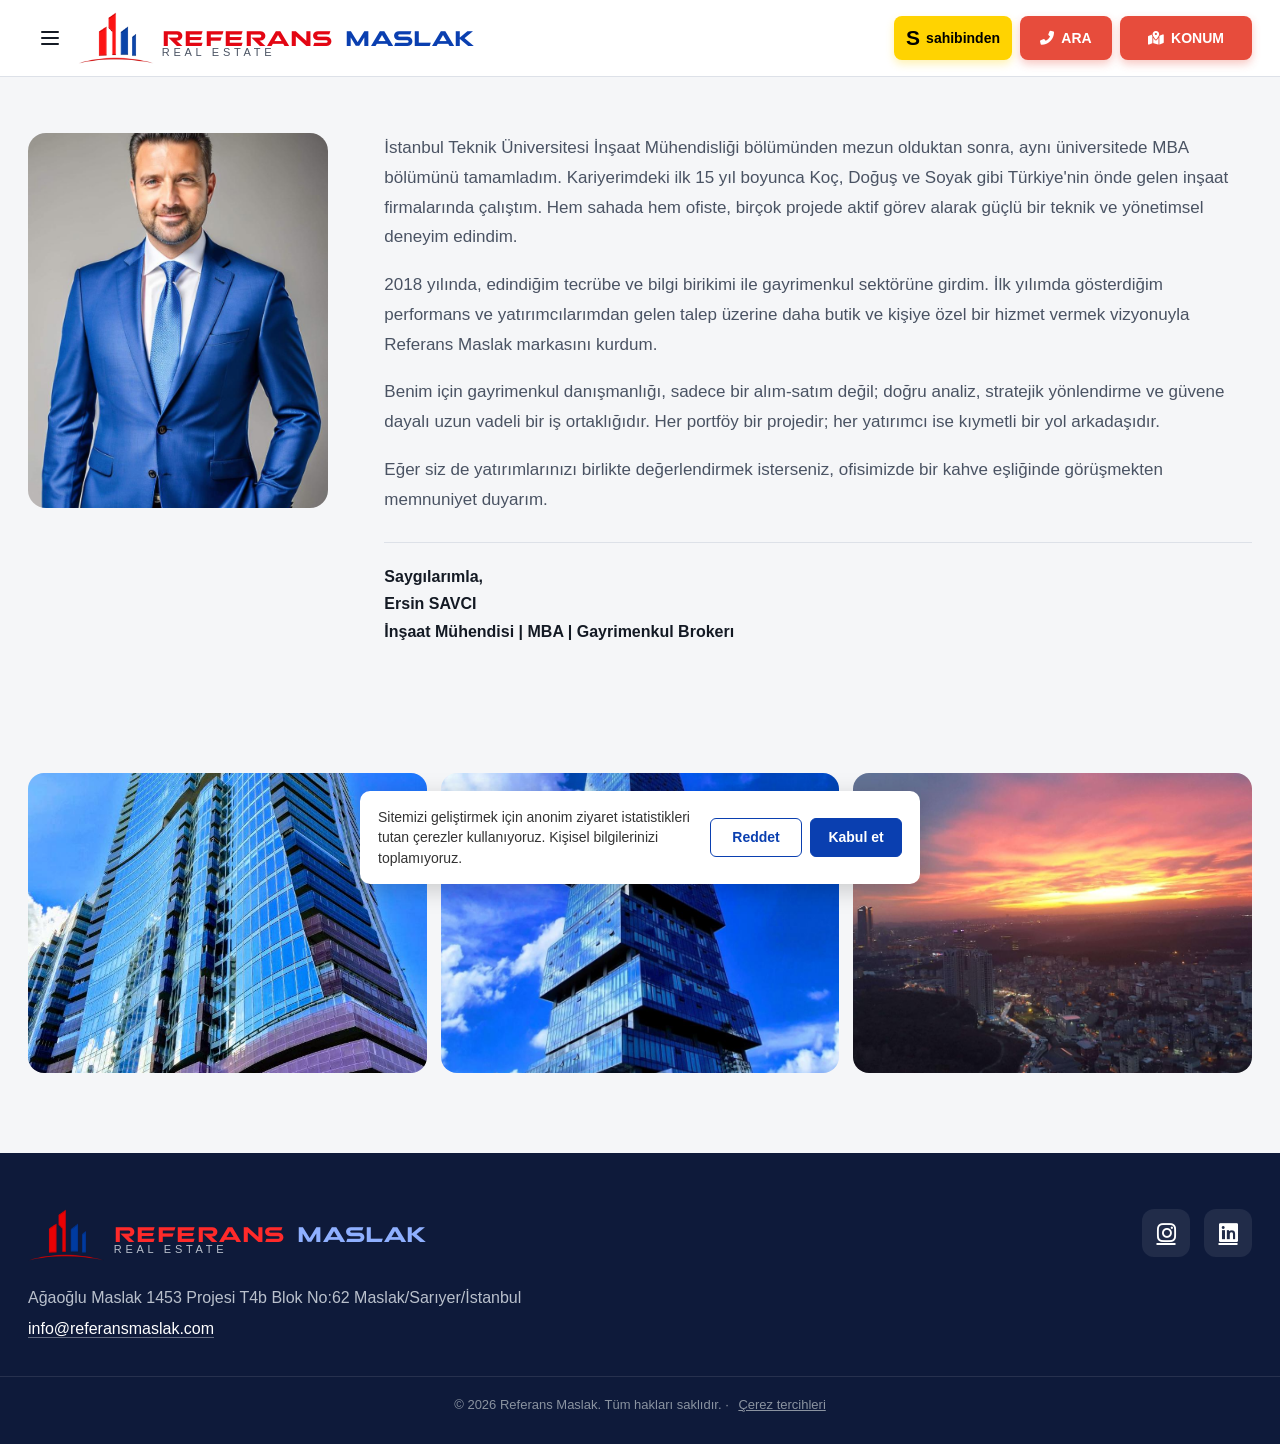
==== commit 33b23a49: "Mülk sahipleri kutusu: Görsel 25 veya 10 (rastgele), sabit yükseklik Co-Authored-By: Claude Opus 5.5" ====
--- a/about.html
+++ b/about.html
@@ -51,7 +51,7 @@
 }
     </script>
     <link rel="stylesheet" href="https://cdnjs.cloudflare.com/ajax/libs/font-awesome/6.0.0-beta3/css/all.min.css">
-    <link rel="stylesheet" href="rm.css?v=20261031f">
+    <link rel="stylesheet" href="rm.css?v=20261031g">
 </head>
 <body>
     <!-- Yan menü (mobil) -->
@@ -177,7 +177,7 @@
             © <script>document.write(new Date().getFullYear())</script> Referans Maslak. <span data-tr="Tüm hakları saklıdır." data-en="All rights reserved.">Tüm hakları saklıdır.</span>
         </div>
     </footer>
-    <script src="rm.js?v=20261031f" defer></script>
+    <script src="rm.js?v=20261031g" defer></script>
     <script src="analytics.js" defer></script>
 </body>
 </html>
--- a/rm.css
+++ b/rm.css
@@ -285,7 +285,7 @@
 .owners h2 { font-family: var(--brand-font); font-weight: 700; font-size: clamp(24px, 2.6vw, 34px); line-height: 1.2; color: var(--text); }
 .owners p { margin-top: 18px; color: var(--muted); }
 .owners p strong { color: var(--text); }
-.owners-photo { flex: 1 1 380px; min-width: 0; min-height: 360px; object-fit: cover; display: block; background: var(--surface-2); }
+.owners-photo { flex: 1 1 380px; min-width: 0; height: 440px; object-fit: cover; object-position: center 60%; display: block; background: var(--surface-2); }
 
 /* Projeler */
 .project-tags { list-style: none; display: grid; grid-template-columns: repeat(auto-fill, minmax(240px, 1fr)); gap: 0 32px; counter-reset: prj; }
@@ -389,7 +389,7 @@
     .intro-photo { flex: 0 0 auto; width: 62%; max-width: 240px; aspect-ratio: 4 / 5; object-position: center top; margin: 0 auto; }
     .photo-strip img { height: 180px; }
     .owners-body { padding: 32px 24px; }
-    .owners-photo { min-height: 240px; }
+    .owners-photo { height: 300px; }
     .review-card { flex-basis: 80vw; max-width: 320px; padding: 22px; }
     .reviews-viewport { margin: 0 -16px; }
     .reviews-track { padding-left: 16px; padding-right: 16px; }
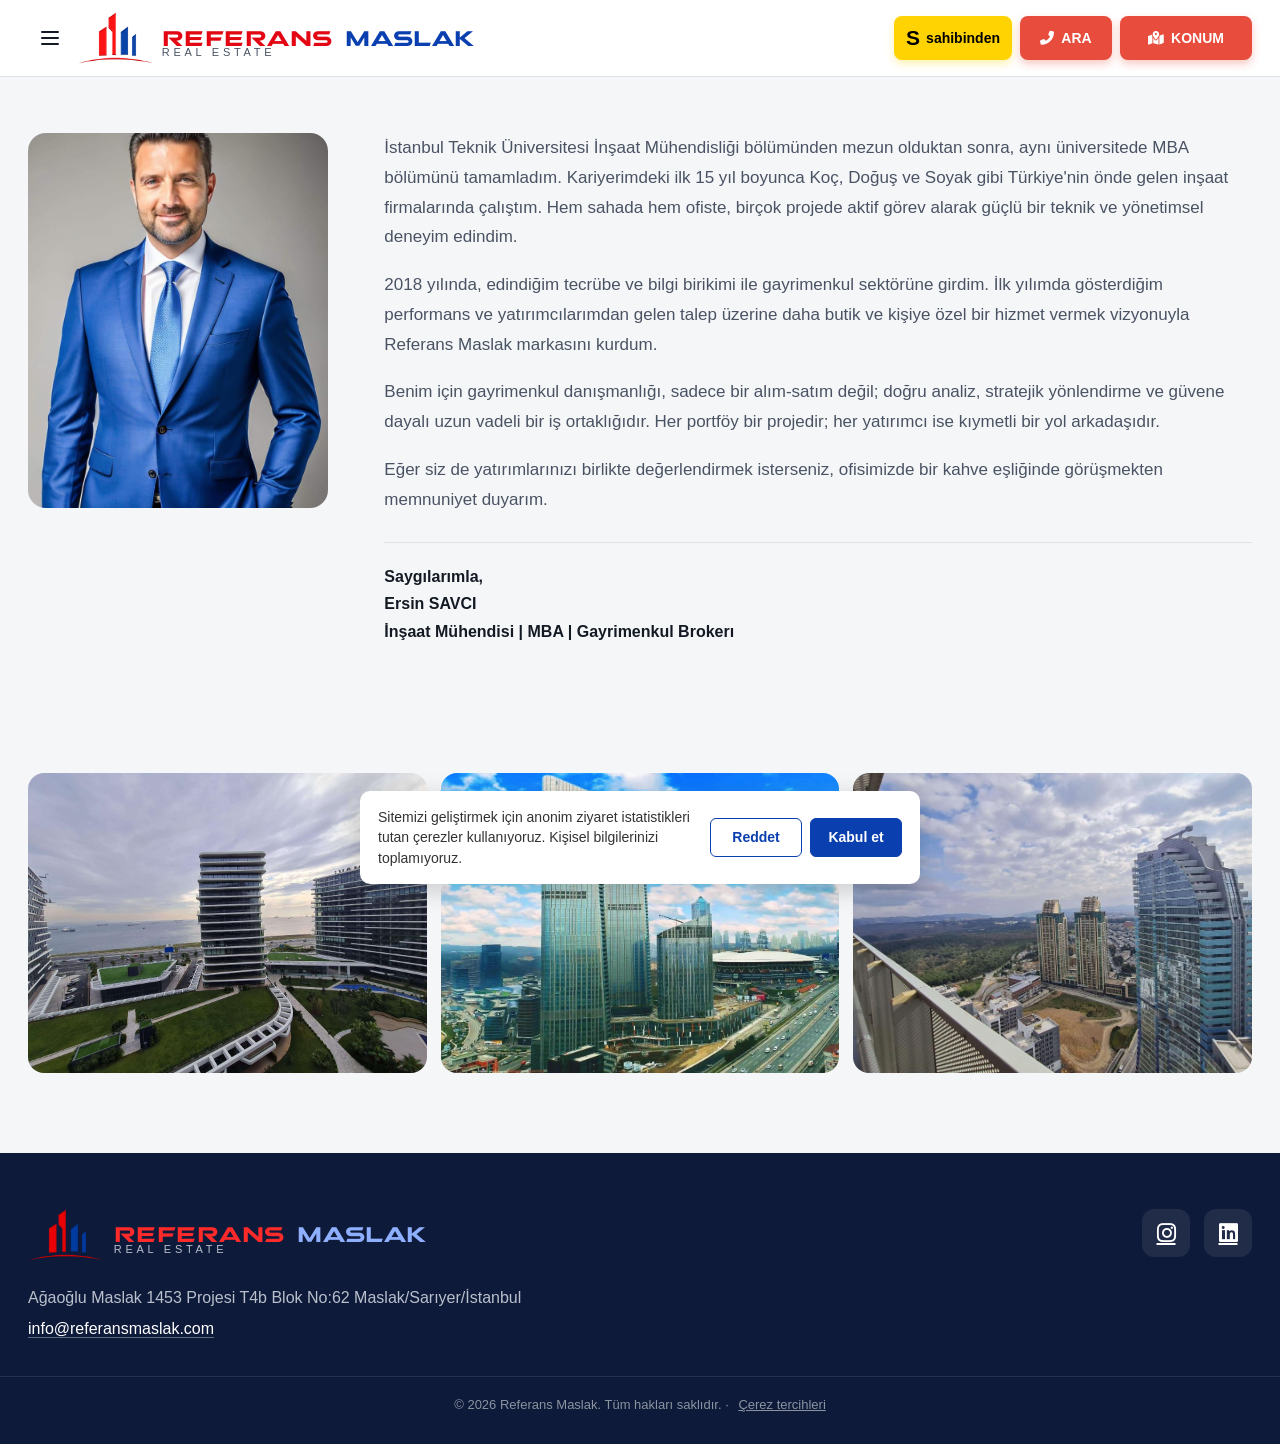
==== commit c11d9cc8: "Mülk sahipleri fotoğrafı: yükseklik eski haline döndü Co-Authored-By: Claude Opus 5.5 <noreply@anthr" ====
--- a/about.html
+++ b/about.html
@@ -51,7 +51,7 @@
 }
     </script>
     <link rel="stylesheet" href="https://cdnjs.cloudflare.com/ajax/libs/font-awesome/6.0.0-beta3/css/all.min.css">
-    <link rel="stylesheet" href="rm.css?v=20261031g">
+    <link rel="stylesheet" href="rm.css?v=20261031h">
 </head>
 <body>
     <!-- Yan menü (mobil) -->
@@ -177,7 +177,7 @@
             © <script>document.write(new Date().getFullYear())</script> Referans Maslak. <span data-tr="Tüm hakları saklıdır." data-en="All rights reserved.">Tüm hakları saklıdır.</span>
         </div>
     </footer>
-    <script src="rm.js?v=20261031g" defer></script>
+    <script src="rm.js?v=20261031h" defer></script>
     <script src="analytics.js" defer></script>
 </body>
 </html>
--- a/rm.css
+++ b/rm.css
@@ -285,7 +285,7 @@
 .owners h2 { font-family: var(--brand-font); font-weight: 700; font-size: clamp(24px, 2.6vw, 34px); line-height: 1.2; color: var(--text); }
 .owners p { margin-top: 18px; color: var(--muted); }
 .owners p strong { color: var(--text); }
-.owners-photo { flex: 1 1 380px; min-width: 0; height: 440px; object-fit: cover; object-position: center 60%; display: block; background: var(--surface-2); }
+.owners-photo { flex: 1 1 380px; min-width: 0; min-height: 360px; object-fit: cover; display: block; background: var(--surface-2); }
 
 /* Projeler */
 .project-tags { list-style: none; display: grid; grid-template-columns: repeat(auto-fill, minmax(240px, 1fr)); gap: 0 32px; counter-reset: prj; }
@@ -389,7 +389,7 @@
     .intro-photo { flex: 0 0 auto; width: 62%; max-width: 240px; aspect-ratio: 4 / 5; object-position: center top; margin: 0 auto; }
     .photo-strip img { height: 180px; }
     .owners-body { padding: 32px 24px; }
-    .owners-photo { height: 300px; }
+    .owners-photo { min-height: 240px; }
     .review-card { flex-basis: 80vw; max-width: 320px; padding: 22px; }
     .reviews-viewport { margin: 0 -16px; }
     .reviews-track { padding-left: 16px; padding-right: 16px; }
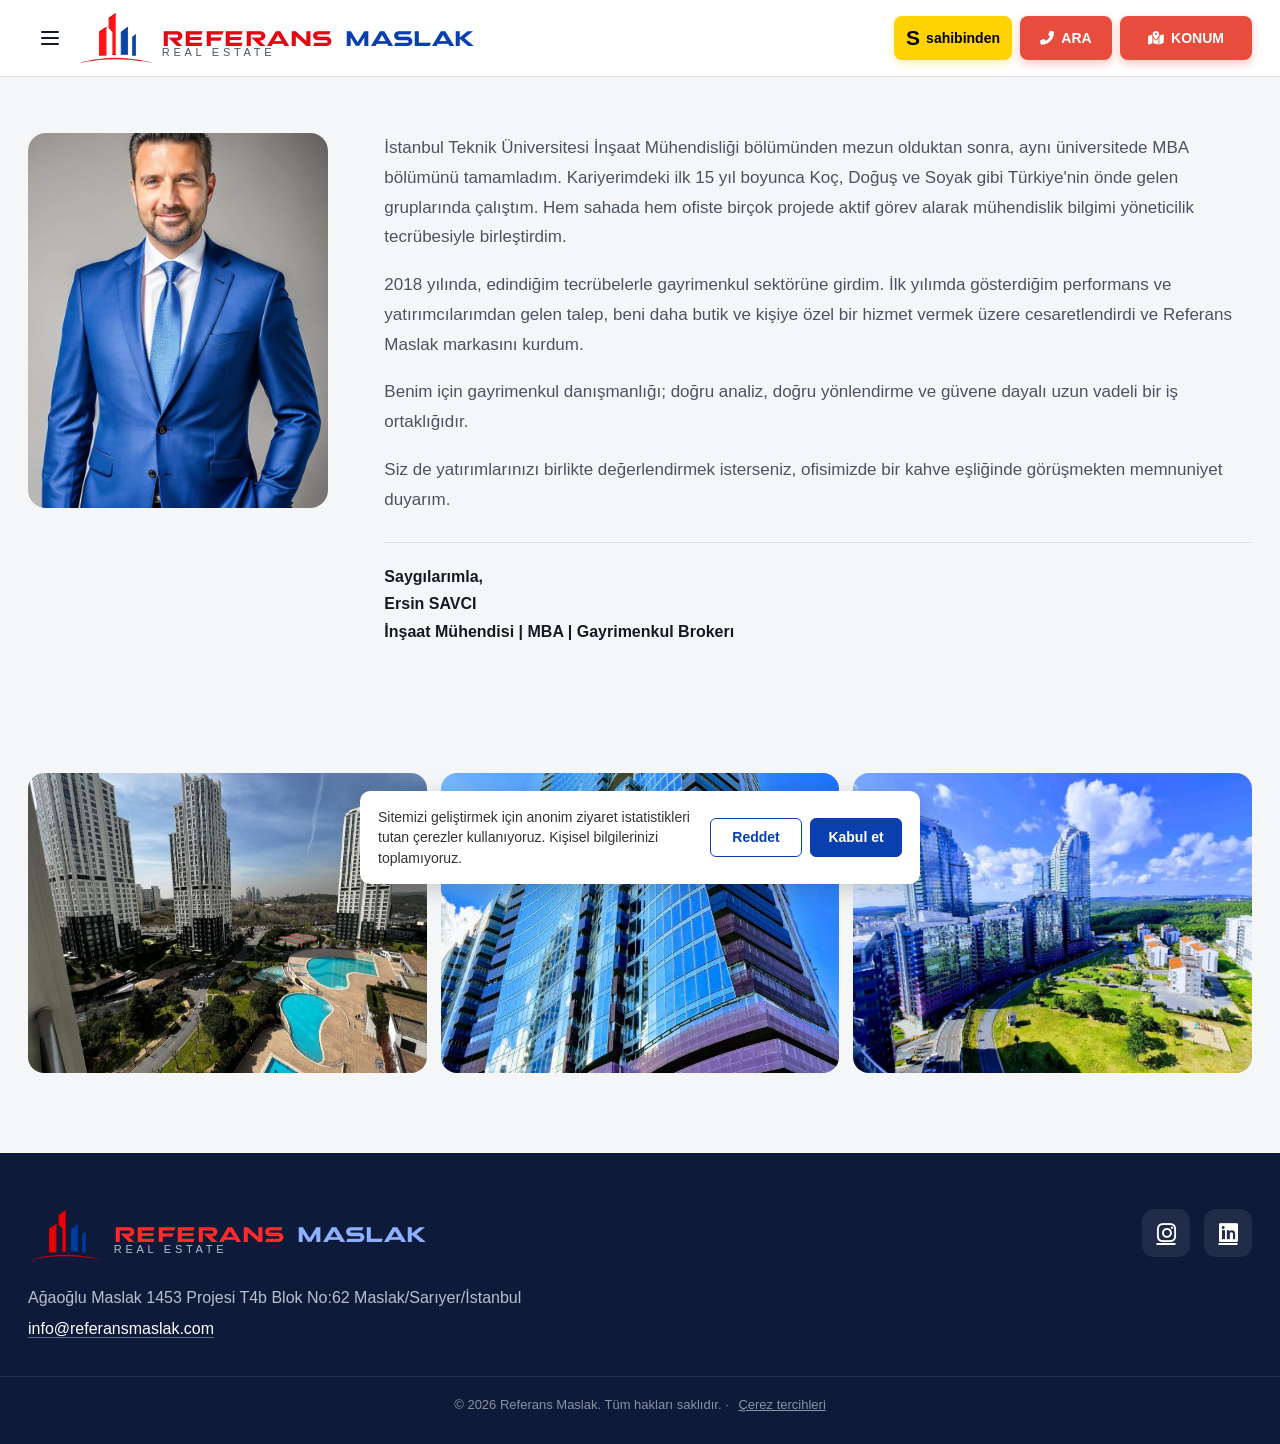
==== commit 44ff5c23: "Hakkımızda metni güncellendi (TR + EN, aynı yapı) Co-Authored-By: Claude Opus 5.5 <noreply@anthropic" ====
--- a/about.html
+++ b/about.html
@@ -51,7 +51,7 @@
 }
     </script>
     <link rel="stylesheet" href="https://cdnjs.cloudflare.com/ajax/libs/font-awesome/6.0.0-beta3/css/all.min.css">
-    <link rel="stylesheet" href="rm.css?v=20261031h">
+    <link rel="stylesheet" href="rm.css?v=20261101a">
 </head>
 <body>
     <!-- Yan menü (mobil) -->
@@ -125,13 +125,13 @@
                 <div id="content-tr" class="language-content active">
                     <h1 class="about-title visually-hidden">Ersin Savcı – İnşaat Mühendisi | MBA | Gayrimenkul Danışmanı</h1>
                     
-                    <p class="about-text">İstanbul Teknik Üniversitesi İnşaat Mühendisliği bölümünden mezun olduktan sonra, aynı üniversitede MBA bölümünü tamamladım. Kariyerimdeki ilk 15 yıl boyunca Koç, Doğuş ve Soyak gibi Türkiye'nin önde gelen inşaat firmalarında çalıştım. Hem sahada hem ofiste, birçok projede aktif görev alarak güçlü bir teknik ve yönetimsel deneyim edindim.</p>
+                    <p class="about-text">İstanbul Teknik Üniversitesi İnşaat Mühendisliği bölümünden mezun olduktan sonra, aynı üniversitede MBA bölümünü tamamladım. Kariyerimdeki ilk 15 yıl boyunca Koç, Doğuş ve Soyak gibi Türkiye'nin önde gelen gruplarında çalıştım. Hem sahada hem ofiste birçok projede aktif görev alarak mühendislik bilgimi yöneticilik tecrübesiyle birleştirdim.</p>
                     
-                    <p class="about-text">2018 yılında, edindiğim tecrübe ve bilgi birikimi ile gayrimenkul sektörüne girdim. İlk yılımda gösterdiğim performans ve yatırımcılarımdan gelen talep üzerine daha butik ve kişiye özel bir hizmet vermek vizyonuyla Referans Maslak markasını kurdum.</p>
+                    <p class="about-text">2018 yılında, edindiğim tecrübelerle gayrimenkul sektörüne girdim. İlk yılımda gösterdiğim performans ve yatırımcılarımdan gelen talep, beni daha butik ve kişiye özel bir hizmet vermek üzere cesaretlendirdi ve Referans Maslak markasını kurdum.</p>
 
-                    <p class="about-text">Benim için gayrimenkul danışmanlığı, sadece bir alım-satım değil; doğru analiz, stratejik yönlendirme ve güvene dayalı uzun vadeli bir iş ortaklığıdır. Her portföy bir projedir; her yatırımcı ise kıymetli bir yol arkadaşıdır.</p>
+                    <p class="about-text">Benim için gayrimenkul danışmanlığı; doğru analiz, doğru yönlendirme ve güvene dayalı uzun vadeli bir iş ortaklığıdır.</p>
                     
-                    <p class="about-text">Eğer siz de yatırımlarınızı birlikte değerlendirmek isterseniz, ofisimizde bir kahve eşliğinde görüşmekten memnuniyet duyarım.</p>
+                    <p class="about-text">Siz de yatırımlarınızı birlikte değerlendirmek isterseniz, ofisimizde bir kahve eşliğinde görüşmekten memnuniyet duyarım.</p>
                     
                     <p class="signature">Saygılarımla,<br>
                     Ersin SAVCI<br>
@@ -140,13 +140,13 @@
                 
                 <div id="content-en" class="language-content">
                     <h2 class="about-title visually-hidden">Ersin Savcı – Civil Engineer | MBA | Real Estate Broker</h2>
-                    <p class="about-text">After graduating from Istanbul Technical University with a degree in Civil Engineering, I completed my MBA at the same university. I gained strong technical and managerial experience over 15 years working in leading construction companies in Turkey such as Koç, Doğuş, and Soyak. I took active roles in numerous projects, both on-site and in the office.</p>
+                    <p class="about-text">After graduating in Civil Engineering from Istanbul Technical University, I completed my MBA at the same university. For the first 15 years of my career, I worked for leading Turkish groups such as Koç, Doğuş and Soyak. Taking an active role in many projects, both on site and in the office, I combined my engineering knowledge with management experience.</p>
                     
-                    <p class="about-text">In 2018, I transitioned this expertise into the real estate sector. Due to my strong performance in the first year and the increasing demand from my clients, I shifted towards a more boutique and personalized service approach. This vision led me to establish the Referans Maslak brand.</p>
+                    <p class="about-text">In 2018, I brought this experience into real estate. My results in the first year and the demand from my investors encouraged me to offer a more boutique, personal service, and I founded the Referans Maslak brand.</p>
                     
-                    <p class="about-text">For me, real estate consultancy is not just about buying and selling; it's about accurate analysis, strategic guidance, and building long-term partnerships based on trust. Every portfolio is a project, and every client is a valued partner on this journey.</p>
+                    <p class="about-text">To me, real estate advisory is a long-term business partnership built on sound analysis, the right guidance and trust.</p>
                     
-                    <p class="about-text">If you would like to discuss your investments together, I would be happy to meet you at our office over a cup of coffee.</p>
+                    <p class="about-text">If you would like to review your investments together, I would be happy to meet you over a coffee at our office.</p>
                     
                     <p class="signature">Best regards,<br>
                     Ersin SAVCI<br>
@@ -177,7 +177,7 @@
             © <script>document.write(new Date().getFullYear())</script> Referans Maslak. <span data-tr="Tüm hakları saklıdır." data-en="All rights reserved.">Tüm hakları saklıdır.</span>
         </div>
     </footer>
-    <script src="rm.js?v=20261031h" defer></script>
+    <script src="rm.js?v=20261101a" defer></script>
     <script src="analytics.js" defer></script>
 </body>
 </html>
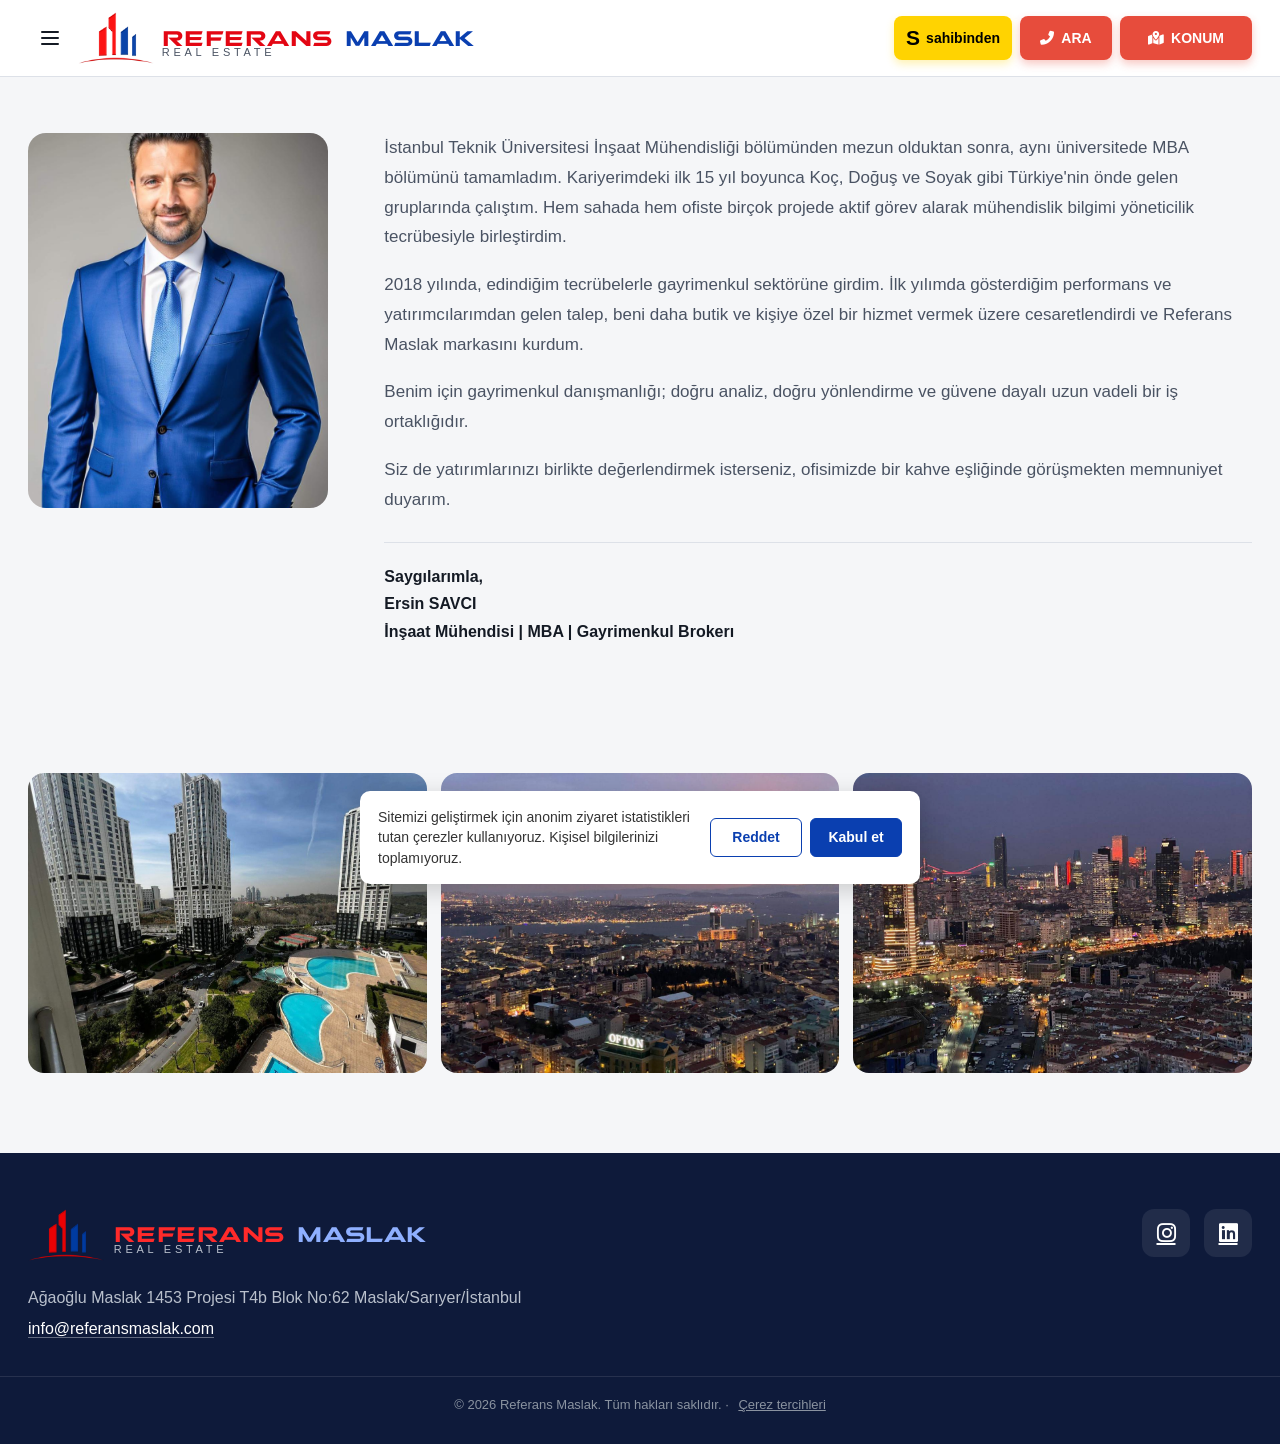
==== commit 6bee049c: "Ana sayfa tanıtım metni güncellendi (TR+EN); imza iki satır Co-Authored-By: Claude Opus 5.5 <noreply" ====
--- a/about.html
+++ b/about.html
@@ -51,7 +51,7 @@
 }
     </script>
     <link rel="stylesheet" href="https://cdnjs.cloudflare.com/ajax/libs/font-awesome/6.0.0-beta3/css/all.min.css">
-    <link rel="stylesheet" href="rm.css?v=20261101a">
+    <link rel="stylesheet" href="rm.css?v=20261101b">
 </head>
 <body>
     <!-- Yan menü (mobil) -->
@@ -177,7 +177,7 @@
             © <script>document.write(new Date().getFullYear())</script> Referans Maslak. <span data-tr="Tüm hakları saklıdır." data-en="All rights reserved.">Tüm hakları saklıdır.</span>
         </div>
     </footer>
-    <script src="rm.js?v=20261101a" defer></script>
+    <script src="rm.js?v=20261101b" defer></script>
     <script src="analytics.js" defer></script>
 </body>
 </html>
--- a/rm.css
+++ b/rm.css
@@ -226,7 +226,8 @@
 .intro-photo { flex: 0 1 300px; width: 300px; max-width: 300px; height: auto; aspect-ratio: 4 / 5; object-fit: cover; object-position: center top; border-radius: var(--radius); display: block; }
 .intro-body { flex: 999 1 480px; min-width: 0; }
 .intro-body .lead { font-size: clamp(18px, 1.7vw, 21px); line-height: 1.6; color: var(--text); }
-.intro-body .lead .brand { color: var(--red-text); font-weight: 700; }
+.intro-body .lead .nowrap { white-space: nowrap; }
+.intro-body .lead .lead-break { display: block; margin-top: 14px; }
 .intro-sign { margin-top: 28px; padding-top: 20px; border-top: 1px solid var(--line); color: var(--blue-text); font-weight: 600; font-size: 15px; }
 
 /* Rastgele foto şeridi */
@@ -416,12 +417,9 @@
     *, *::before, *::after { transition: none !important; scroll-behavior: auto !important; }
 }
 
-.intro-body .br-desk { display: none; }
 /* Ekranda görünmez, Google ve ekran okuyucular için kalır */
 .visually-hidden { position: absolute !important; width: 1px; height: 1px; padding: 0; margin: -1px; overflow: hidden; clip: rect(0 0 0 0); white-space: nowrap; border: 0; }
-/* Mobilde imzada unvan ad-soyadın altına iner */
-@media (max-width: 760px) {
-    .intro-sign .sign-name { display: block; }
-    .intro-sign .sign-sep { display: none; }
-}
+/* İmza: ad soyad, altında unvan */
+.intro-sign .sign-name, .intro-sign .sign-title { display: block; }
+.intro-sign .sign-title { margin-top: 4px; }
 .reviews .section-head { align-items: center; }
